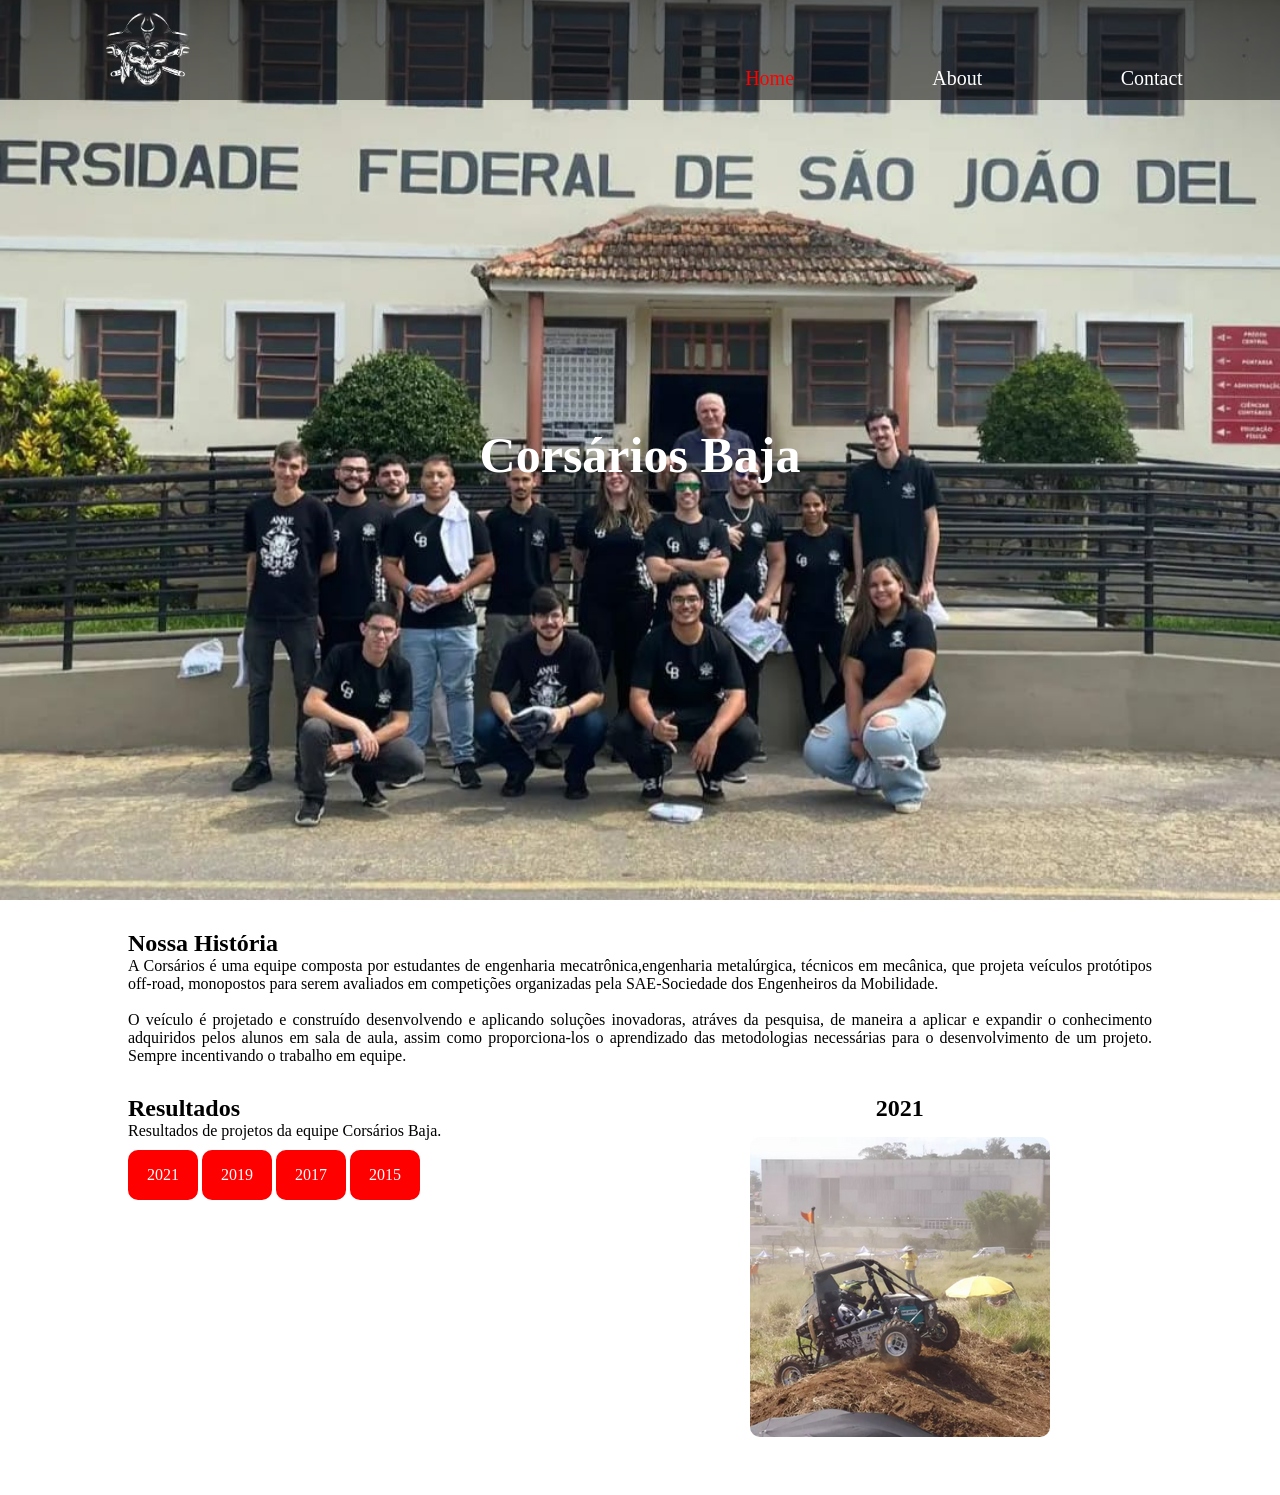
==== index.html @ 543c7200 "on" ====
<!DOCTYPE html>
<html lang="pt-BR">
<head>
    <meta charset="UTF-8">
    <meta name="viewport" content="width=device-width, initial-scale=1.0">
    <title>Corsários Baja</title>
    <link rel="stylesheet" href="css/style.css">
    <script src="js/script.js"></script>
   
</head>
<body>

    <header>
        
        <nav>
            <img src="imagem/WhatsApp_Image_2023-09-03_at_17.22.56__1_-removebg-preview.png" alt="Logo Baja" width="100px" height="80px">
           
            <span>
                <a href="" class="ativo">Home</a>
                <a href="">About</a>
                <a href="">Contact</a>
                
            </span>
        </nav>
        

       
    </header>
    <section id="Home">
        <h1>Corsários Baja</h1>
        
        
    </section>
    <section id="content">
        <div class="conteudo">
            <div class="conteudo-text">
                <h1>Nossa História</h1><br>
                <p>A Corsários é uma equipe composta por estudantes de engenharia mecatrônica,engenharia metalúrgica, técnicos em mecânica, que projeta veículos protótipos off-road, monopostos para serem avaliados em competições organizadas pela SAE-Sociedade dos Engenheiros da Mobilidade.</p>
                <br>
                <p> O veículo é projetado e construído desenvolvendo e aplicando soluções inovadoras, atráves da pesquisa, de maneira a aplicar e expandir o conhecimento adquiridos pelos alunos em sala de aula, assim como proporciona-los o aprendizado das metodologias necessárias para o desenvolvimento de um projeto. Sempre incentivando o trabalho em equipe.</p>
            </div>
           
        </div>
        
    </section>
    <nav id="car">
        <div class="carros">
            <div class="result">
                <h1>Resultados</h1>
                <p>Resultados de projetos da equipe Corsários Baja.</p>
                <button onclick="pcar()" >2021</button>
                <button onclick="scar()" >2019</button>
                <button onclick="tcar()" >2017</button>
                <button onclick="qcar()" >2015</button>
            </div>
            <div class="car-img">
                <h1 id="car-ano">2021</h1>
                <img src="imagem/Anne.png" alt="" id="img">
            </div>
        </div>
    </nav>
    <footer>

    </footer>
    
</body>
</html>
---- css/style.css ----
* {
    padding: 0;
    margin: 0;
    overflow-x: hidden;
    
}
#Home {
    background-image: url("fundo.jpeg");
    background-repeat: no-repeat;
    min-height: 100vh;
    background-size: cover;
    position: relative;
    display: flex;
    justify-content: center;
    align-items: center;
    background-position: center;
    overflow: hidden;
    background-attachment: fixed;
}
#Home h1 {
    color: white;
    position: absolute;
    font-size: 50px;
    z-index: 2;
    margin-top: 10px;
   
}
#Home img {
    position: absolute;
    bottom: 0px;
}
#carro-fundo {
    position: absolute;
    margin-bottom: 0px;
    margin-left: 60px;
    pointer-events: none;
}
@keyframes loadAnimation {
    0%{
        opacity: 0;
        transform: translateY(-100%);
    }
    100%{
        opacity: 1;
        transform: translateY(0%);
    }
}
@keyframes LoadAnimation {
    0%{
        opacity: 0;
        transform: translateX(-100%);
    }
    100%{
        opacity: 1;
        transform: translateX(0%);
    }
}

header nav{
    position: absolute;
    background: rgba(0, 0, 0, 0.5);
    width: 90%;
    display: flex;
    align-items: end;
    justify-content: space-between;
    z-index: 4;
    padding: 10px 100px;
    font-size: 20px;
    animation: loadAnimation 2s;
}
header nav span {
    width: 50%;
    display: flex;
    justify-content: space-around;
}
header nav span a {
    text-decoration: none;
    position: relative;
    color: white;
   
}
header nav span a::before {
    content: "";
    background-color: white;
    width: 0%;
    height: 2.5px;
    display: unset;
    position: absolute;
    border-radius: 20px;
   bottom: 0px;
    transition: 0.6s;
}
header nav span a:hover::before {
    width: 100%;
}
.ativo {
    color: red;
}
.ativo:hover::before {
    background-color: white;
    width: 100%;
}
#Home h1{
    animation: loadAnimation 2s;
}
#content {
    margin: 20px 10% 0 10%;
    font-size: 16px;
    font-family: 'Times New Roman', Times, serif;
    padding-top: 10px;
    display: flex;
    
  
}
#content {
    animation: LoadAnimation 3s;
}
#car{
    animation: LoadAnimation 3s;
    
}

.conteudo {
    display: flex;

}
.conteudo-text {
    text-align: justify;
    width: 100%;
    display: flex;
    flex-wrap: wrap;
   

}

header h1 {
    position: relative;
}
.carros {
    margin: 20px 10% 0 10%;
    font-size: 16px;
    font-family: 'Times New Roman', Times, serif;
    padding-top: 10px;
    display: flex;
    
}
.carros button {
    margin-top: 10px;
    width: 70px;
    height: 50px;
    background: red;
    color: white;
    border: 2px solid red;
    border-radius: 10px;
    font-size: 16px;
    font-family: 'Times New Roman', Times, serif;
   
}
.result {
    width: 50%;
    text-align: justify;
    margin-right: 15px;
}
.car-img {
    width: 50%;
    height: 400px;
    justify-content: center;
    align-items: center;
    text-align: center;

}
.car-img img {
    width: 300px;
    height: 300px;
    border-radius: 10px;
    margin-top: 15px;
}
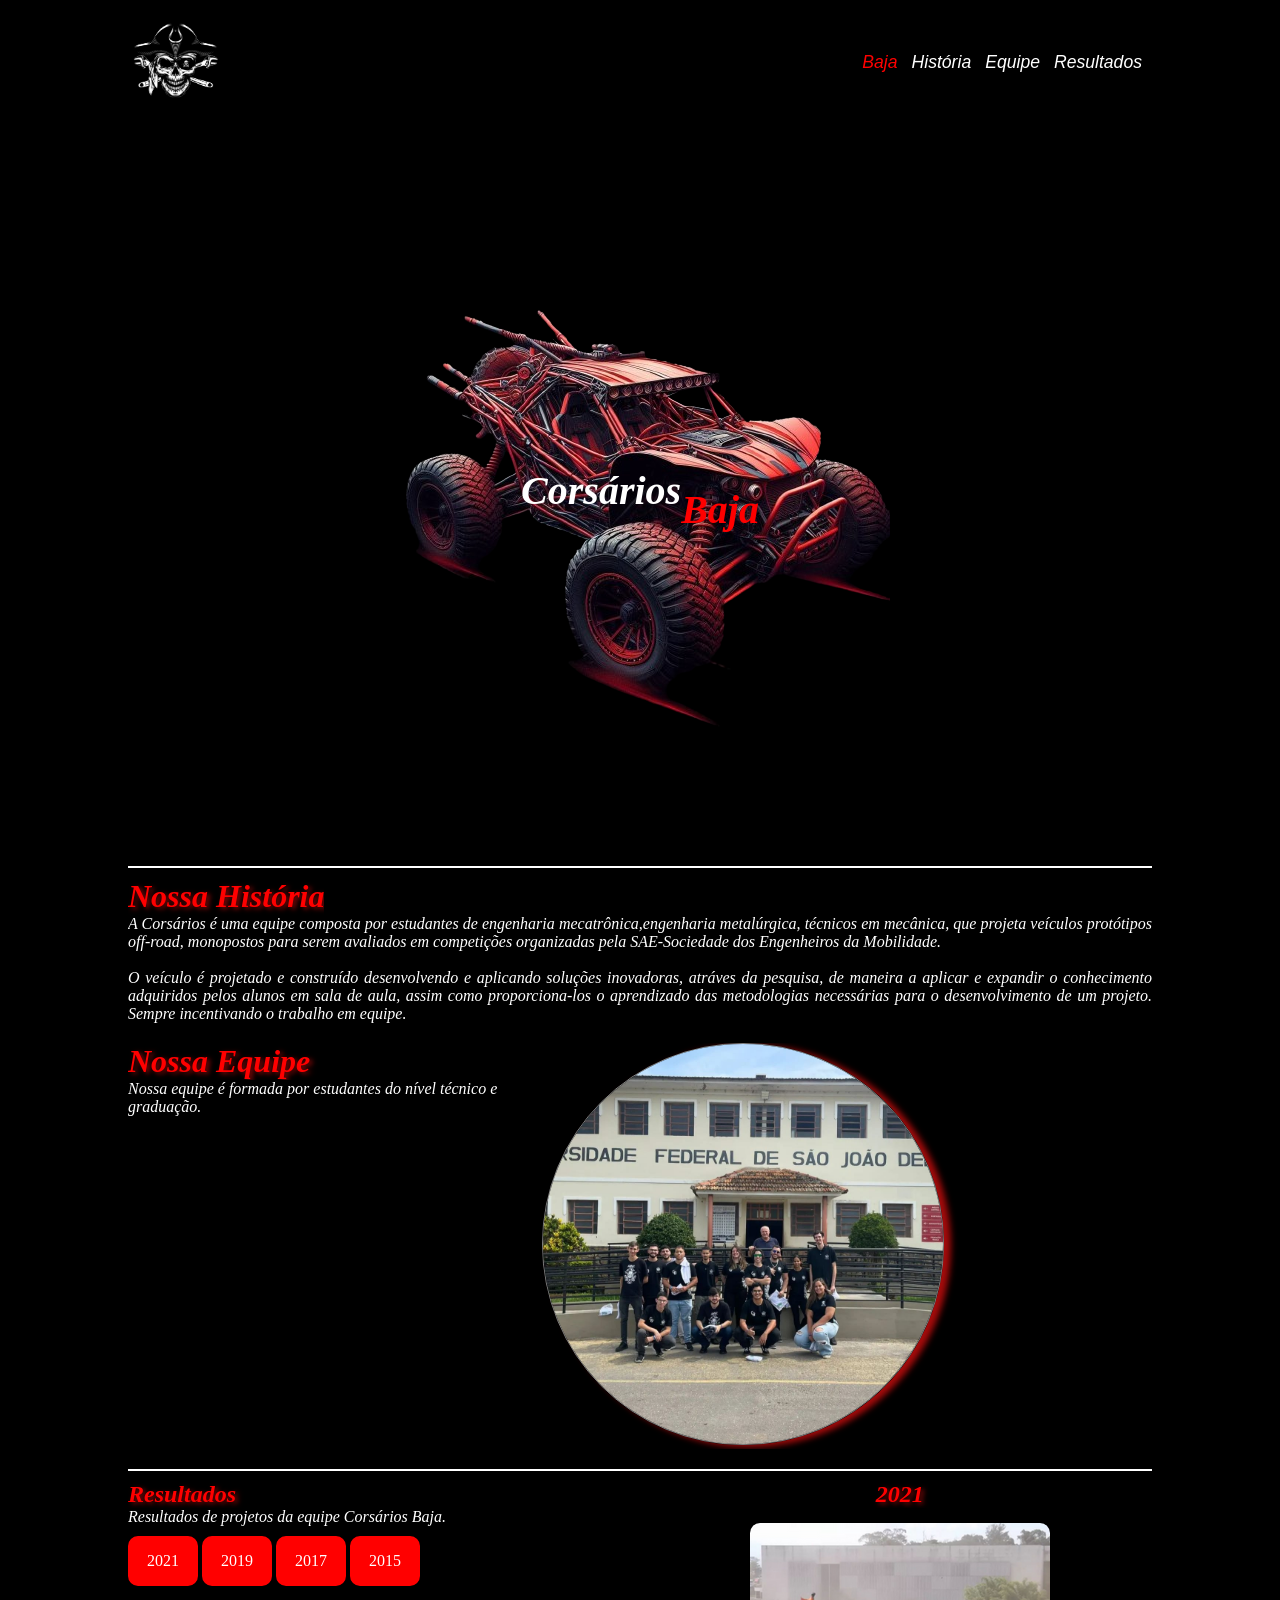
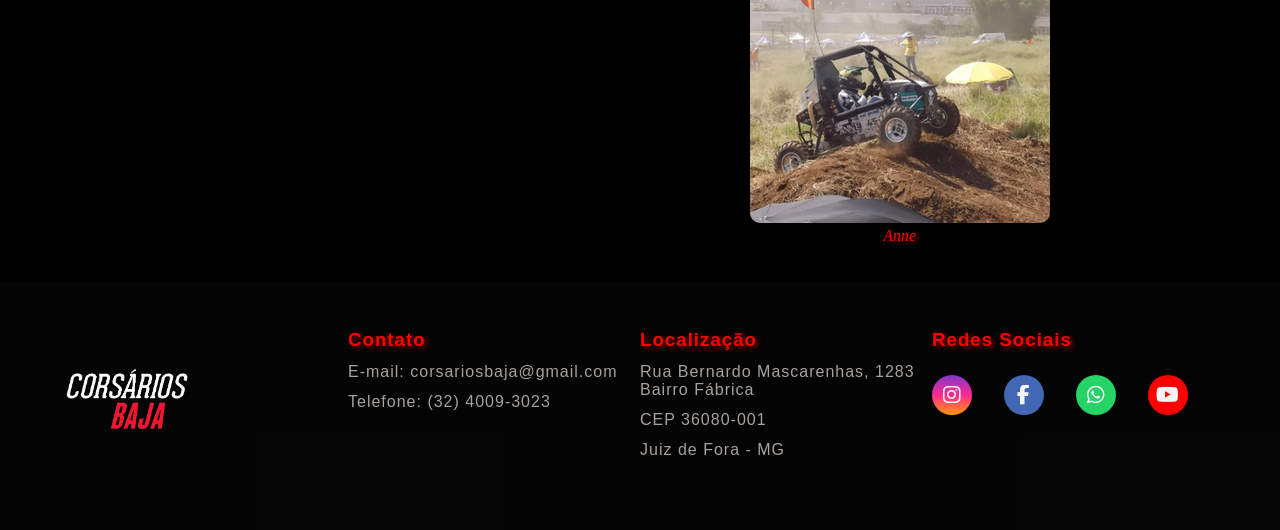
==== commit 70bc2125: "LIGANDOOOO" ====
--- a/index.html
+++ b/index.html
@@ -1,67 +1,155 @@
 <!DOCTYPE html>
 <html lang="pt-BR">
-<head>
-    <meta charset="UTF-8">
-    <meta name="viewport" content="width=device-width, initial-scale=1.0">
-    <title>Corsários Baja</title>
-    <link rel="stylesheet" href="css/style.css">
-    <script src="js/script.js"></script>
-   
-</head>
-<body>
+    <head>
+        <meta charset="UTF-8">
+        <meta name="viewport" content="width=device-width, initial-scale=1.0">
+        <title>Corsários Baja</title>
+        <link rel="stylesheet" href="css/style.css">
+        <script src="js/script.js"></script>
+        <link href='https://unpkg.com/boxicons@2.1.4/css/boxicons.min.css' rel='stylesheet'>
+        <link rel="stylesheet" href="https://cdnjs.cloudflare.com/ajax/libs/font-awesome/6.5.1/css/all.min.css" integrity="sha512-DTOQO9RWCH3ppGqcWaEA1BIZOC6xxalwEsw9c2QQeAIftl+Vegovlnee1c9QX4TctnWMn13TZye+giMm8e2LwA==" crossorigin="anonymous" referrerpolicy="no-referrer" />
 
-    <header>
-        
-        <nav>
-            <img src="imagem/WhatsApp_Image_2023-09-03_at_17.22.56__1_-removebg-preview.png" alt="Logo Baja" width="100px" height="80px">
+    </head>
+    <body>
+
+        <header class="header">
+            
+                <span class="logo">
+                    <img src="imagem/WhatsApp_Image_2023-09-03_at_17.22.56__1_-removebg-preview.png" alt="Logo Baja" width="100px" height="80px"></img>
+                </span>
+                
+               <input type="checkbox" name="check" id="check">
+               <label for="check" class="icons">
+                <i class='bx bx-menu' id="menu-icon" onclick="Click()"></i>
+                <i class='bx bx-x' id="close-icon" onclick="Click1()" ></i>
+               </label>
+                <nav class="navbar">
+                    <a href class="ativo">Baja</a>
+                    <a href>História</a>
+                    <a href>Equipe</a>
+                    <a href="">Resultados</a>
+
+                </nav>
+    
+
+        </header>
+        <nav class="navbar-1">
+            <a href class="ativo">Baja</a>
+                    <a href>História</a>
+                    <a href>Equipe</a>
+                    <a href="">Resultados</a>
+        </nav>
+        <nav id="Home">
+            <h1>Corsários</h1>
+            <h2><br>Baja</h2>
+            <img id="carro-fundo"
+                src="css/WhatsApp_Image_2023-12-17_at_19.58.15-removebg-preview.png"
+                alt>
+        </nav>
+        <div class="content">
+            <div class="conteudo-text">
+                <h1>Nossa História</h1>
+                <p>A Corsários é uma equipe composta por estudantes de
+                    engenharia mecatrônica,engenharia metalúrgica, técnicos em
+                    mecânica, que projeta veículos protótipos off-road,
+                    monopostos para serem avaliados em competições organizadas
+                    pela SAE-Sociedade dos Engenheiros da Mobilidade.</p>
+                <br>
+                <p> O veículo é projetado e construído desenvolvendo e aplicando
+                    soluções inovadoras, atráves da pesquisa, de maneira a
+                    aplicar e expandir o conhecimento adquiridos pelos alunos em
+                    sala de aula, assim como proporciona-los o aprendizado das
+                    metodologias necessárias para o desenvolvimento de um
+                    projeto. Sempre incentivando o trabalho em equipe.</p>
+            </div>
+            <div class="conteudo-text2">
+                <div class="item">
+                    <h1>Nossa Equipe</h1>
+                    <p>Nossa equipe é formada por estudantes do nível técnico e
+                        graduação.</p><br>
+                </div>
+                <div class="item-1">
+                    <img src="css/fundo.jpeg" alt="Imagem equipe" width="400px" height="400px">
+                </div>
+                
+            </div>
+        </div>
+
+        <nav id="car">
+            <div class="carros">
+                <div class="result">
+                    <h1>Resultados</h1>
+                    <p>Resultados de projetos da equipe Corsários Baja.</p>
+                    <button onclick="pcar()">2021</button>
+                    <button onclick="scar()">2019</button>
+                    <button onclick="tcar()">2017</button>
+                    <button onclick="qcar()">2015</button>
+                </div>
+                <div class="car-img">
+                    <h1 id="car-ano">2021</h1>
+                    <img src="imagem/Anne.png" alt id="img">
+                    <figcaption id="name-car">Anne</figcaption>
+                </div>
+            </div>
+        </nav>
+        <footer>
            
-            <span>
-                <a href="" class="ativo">Home</a>
-                <a href="">About</a>
-                <a href="">Contact</a>
+        <div id="footer_content">
+            <div id="footer_contacts">
+                <img src="imagem/WhatsApp_Image_2023-12-17_at_19.56.06-removebg-preview.png" alt="" width="150px">
                 
-            </span>
-        </nav>
-        
+            
+                
+            </div>
+            <ul class="footer-list">
+                <li>
+                    <h3>Contato</h3>
+                </li>
+                <li>
+                    <p class="footer-link">E-mail: corsariosbaja@gmail.com</p>
+                </li>
+                <li>
+                    <p class="footer-link">Telefone: (32) 4009-3023</p>
+                </li>
+            </ul>
+            <ul class="footer-list">
+                <li>
+                    <h3>Localização</h3>
+                </li>
+               
+                <li>
+                    <p class="footer-link">Rua Bernardo Mascarenhas, 1283 Bairro Fábrica</p>
+                </li>
+                <li>
+                    <p class="footer-link">CEP 36080-001</p>
+                </li>
+                <li>
+                    <p class="footer-link">Juiz de Fora - MG</p>
+                </li>
+            </ul>
+            <div id="footer_contacts">
+                <h3>Redes Sociais</h3>
+            
+                <div id="footer_social_media">
+                <a href="https://www.instagram.com/corsariosbaja/" target="_blank" class="footer-link" id="instagram">
+                    <i class="fa-brands fa-instagram"></i>
+                </a>
 
-       
-    </header>
-    <section id="Home">
-        <h1>Corsários Baja</h1>
-        
-        
-    </section>
-    <section id="content">
-        <div class="conteudo">
-            <div class="conteudo-text">
-                <h1>Nossa História</h1><br>
-                <p>A Corsários é uma equipe composta por estudantes de engenharia mecatrônica,engenharia metalúrgica, técnicos em mecânica, que projeta veículos protótipos off-road, monopostos para serem avaliados em competições organizadas pela SAE-Sociedade dos Engenheiros da Mobilidade.</p>
-                <br>
-                <p> O veículo é projetado e construído desenvolvendo e aplicando soluções inovadoras, atráves da pesquisa, de maneira a aplicar e expandir o conhecimento adquiridos pelos alunos em sala de aula, assim como proporciona-los o aprendizado das metodologias necessárias para o desenvolvimento de um projeto. Sempre incentivando o trabalho em equipe.</p>
-            </div>
-           
+                <a href="" class="footer-link" id="facebook">
+                    <i class="fa-brands fa-facebook-f"></i>
+                </a>
+
+                <a href="" class="footer-link" id="whatsapp">
+                    <i class="fa-brands fa-whatsapp"></i>
+                </a>
+                <a href="https://www.youtube.com/@corsariosbaja744" target="_blank" class="footer-link" id="youtube">
+                    <i class="fa-brands fa-youtube"></i>
+                </a>
+                </div>
+            
         </div>
         
-    </section>
-    <nav id="car">
-        <div class="carros">
-            <div class="result">
-                <h1>Resultados</h1>
-                <p>Resultados de projetos da equipe Corsários Baja.</p>
-                <button onclick="pcar()" >2021</button>
-                <button onclick="scar()" >2019</button>
-                <button onclick="tcar()" >2017</button>
-                <button onclick="qcar()" >2015</button>
-            </div>
-            <div class="car-img">
-                <h1 id="car-ano">2021</h1>
-                <img src="imagem/Anne.png" alt="" id="img">
-            </div>
-        </div>
-    </nav>
-    <footer>
-
-    </footer>
-    
-</body>
+      
+        </footer>
+    </body>
 </html>
--- a/css/style.css
+++ b/css/style.css
@@ -1,177 +1,526 @@
-* {
-    padding: 0;
-    margin: 0;
-    overflow-x: hidden;
+*,
+body {
+  padding: 0;
+  margin: 0;
+  overflow-x: hidden;
+}
+body {
+  background-color: black;
+  color: white;
+}
+:root {
+  --color-neutral-0: #0e0c0c;
+  --color-neutral-10: #171717;
+  --color-neutral-30: #a8a29e;
+  --color-neutral-40: #f5f5f5;
+}
+@import url('https://fonts.googleapis.com/css2?family=Inter:wght@100;200;300;400;500;600&display=swap');
+@font-face {
+  font-family: "G";
+  src: url(fonte/GearedSlab.ttf) format("truetype");
+  
+  font-family: "F";
+  src: url(fonte/francisco-bold.otf) format("opentype");
+
+  font-family: "Popins";
+  src: url(fonte/Poppins-BlackItalic.ttf);
+}
+
+#Home {
+  background-color: rgb(0, 0, 0);
+
+  background-repeat: no-repeat;
+  min-height: 80vh;
+  background-size: cover;
+  position: relative;
+  display: flex;
+  justify-content: center;
+  align-items: center;
+  background-position: center;
+  overflow: hidden;
+  background-attachment: fixed;
+}
+#Home h1 {
+  color: white;
+
+  font-size: 2.5rem;
+  z-index: 2;
+  margin-top: 10px;
+
+  font-style: italic;
+}
+#Home h2 {
+  font-size: 2.5rem;
+  font-family: "G";
+  z-index: 2;
+  font-style: italic;
+  color: red;
+}
+
+#Home #carro-fundo {
+  position: absolute;
+  margin-bottom: 0px;
+  margin-left: 60px;
+  pointer-events: none;
+}
+@keyframes loadAnimation {
+  0% {
+    opacity: 0;
+    transform: translateY(-100%);
+  }
+  100% {
+    opacity: 1;
+    transform: translateY(0%);
+  }
+}
+@keyframes LoadAnimation {
+  0% {
+    opacity: 0;
+    transform: translateX(-100%);
+  }
+  100% {
+    opacity: 1;
+    transform: translateX(0%);
+  }
+}
+
+.header {
+  animation: loadAnimation 2s;
+  top: 0;
+  left: 0;
+  width: 100%;
+  padding: 1.3rem 10%;
+  display: flex;
+  flex-wrap: wrap;
+  align-items: center;
+  z-index: 100;
+  
+}
+
+.logo{
+  width: 50%;
+}
+
+.navbar{
+  width: 30%;
+  text-align: end;
+  
+}
+.navbar a{
+  font-size: 1.1rem;
+  color: white;
+  text-decoration: none;
+  font-weight: 500;
+  margin-right: 10px;
+  position: relative;
+  font-family: 'Inter', sans-serif;
+  font-style: italic;
+ 
+}
+.navbar a::after {
+  content: " ";
+  width: 0%;
+  height: 2px;
+  background-color: white;
+  position: absolute;
+  bottom: 0;
+  left: 0;
+  transition: 0.5s ease-in-out;
+
+}
+.navbar .ativo::after {
+  background-color: red;
+}
+.navbar a:hover::after{
+  width: 100%;
+  
+}
+.navbar .ativo, .navbar-1 .ativo {
+  color: red;
+
+}
+
+.navbar-1{
+  margin: 0 10% 0 10%;
+  display: flex;
+  flex-direction: column;
+  justify-content: center;
+  align-items: center;
+  text-align: center;
+  display: none;
+  background-color: rgba(26, 24, 24, 0.178);
+  animation: loadAnimation 2s;
+  
+}
+.navbar-1 a {
+  color: white;
+  text-decoration: none;
+  font-family: 'Inter', sans-serif;
+  font-style: italic;
+  font-size: 1.15rem;
+ 
+}
+.icons {
+  font-size: 2.8rem;
+  position: absolute;
+  display: flex;
+  justify-content: flex-end;
+  align-items: flex-end;
+  text-align: end;
+  cursor: pointer;
+  display: none;
+  right: 5%;
+  
+}
+#check{
+  display: none;
+}
+
+
+
+#Home h1 {
+  animation: loadAnimation 2s;
+}
+#Home h2 {
+  animation: loadAnimation 2s;
+}
+.content {
+  margin: 20px 10% 0 10%;
+
+  padding-top: 10px;
+  display: flex;
+  flex-wrap: wrap;
+  border-top: 2px solid white;
+}
+
+.content {
+  animation: LoadAnimation 3s;
+}
+#car {
+  animation: LoadAnimation 3s;
+}
+
+.conteudo-text {
+  text-align: justify;
+  width: 100%;
+  display: flex;
+  flex-wrap: wrap;
+}
+.conteudo-text h1,
+.conteudo-text2 h1,
+#car h1, figcaption, .rodape h4 {
+  color: red;
+  font-family: "G";
+  font-style: italic;
+  text-shadow: 3px 2px 5px rgba(220, 15, 15, 0.6);
+}
+.conteudo-text,
+.conteudo-text2,
+#car {
+  font-family: "G";
+  font-style: italic;
+  text-align: justify;
+}
+.item-1 {
+  width: 50%;
+}
+
+.conteudo-text2 {
+  
+  display: flex;
+  flex-wrap: wrap;
+  margin-top: 20px;
+ 
+}
+.item {
+  width: 45%;
+  justify-content: start;
+  align-items: start;
+  text-align: start;
+}
+.item-1 {
+  width: 55%;
+  height: auto;
+  justify-content: flex-end;
+  align-items: center;
+  text-align: center;
+
+}
+
+.item-1 img {
+  border-radius: 50%;
+  height: 400px;
+  width: 400px;
+  box-shadow: 7px 2px 2px 0px rgba(220, 15, 15, 0.75);
+  -webkit-box-shadow: 7px 2px 6px 0px rgba(220, 15, 15, 0.75);
+  -moz-box-shadow: 7px 2px 6px 0px rgba(220, 15, 15, 0.75);
+  border: 1px solid rgba(255, 255, 255, 0.5);
+}
+
+
+header h1 {
+  position: relative;
+}
+.carros {
+  margin: 20px 10% 0 10%;
+  font-size: 1rem;
+  font-family: "Times New Roman", Times, serif;
+  padding-top: 10px;
+  display: flex;
+  border-top: 2px solid white;
+}
+.carros button {
+  margin-top: 10px;
+  width: 70px;
+  height: 50px;
+  background: red;
+  color: white;
+  border: 2px solid red;
+  border-radius: 10px;
+  font-size: 1rem;
+  font-family: "Times New Roman", Times, serif;
+}
+.result {
+  width: 50%;
+  text-align: justify;
+  margin-right: 15px;
+}
+.result button:hover {
+  background-color: rgb(2, 2, 2);
+  color: red;
+  transition: 0.8s;
+  
+}
+.car-img {
+  width: 50%;
+  height: 400px;
+  justify-content: center;
+  align-items: center;
+  text-align: center;
+}
+
+.car-img img {
+  width: 300px;
+  height: 300px;
+  border-radius: 10px;
+  margin-top: 15px;
+}
+/*rodape*/
+footer {
+  font-family: 'Inter', sans-serif;
+  margin: 0;
+  padding: 0;
+  box-sizing: border-box;
+  letter-spacing: 1px;
+  width: 100%;
+  color: var( --color-neutral-40);
+  animation: LoadAnimation 2s;
+}
+footer h3 {
+  color: red;
+  text-shadow: 3px 2px 5px rgba(220, 15, 15, 0.6);
+}
+.footer-link {
+  text-decoration: none;
+}
+#footer_content {
+  background-color: rgba(15, 15, 15, 0.3);
+  display: grid;
+  grid-template-columns: repeat(4, 1fr);
+  padding: 3rem 3.5rem;
+  
+
+}
+
+
+#footer_social_media {
+  display: flex;
+  gap: 2rem;
+  margin-top: 1.5rem;
+}
+#footer_social_media .footer-link {
+  height: 2.5rem;
+  width: 2.5rem;
+  color: var(--color-neutral-40);
+  border-radius: 50%;
+  display: flex;
+  align-items: center;
+  justify-content: center;
+  transition: all 0.4s;
+}
+#footer_social_media .footer-link i {
+  font-size: 1.25rem;
+}
+#footer_social_media .footer-link:hover{
+  opacity: 0.8;
+}
+#instagram {
+  background: linear-gradient(#7f37c9, #ff2992, #ff9807);
+}
+#facebook{
+  background-color: #4267b3;
+}
+#whatsapp {
+  background-color: #25d366;
+}
+#youtube{
+  background-color: red;
+}
+.footer-list {
+  display: flex;
+  flex-direction: column;
+  gap: 0.75rem;
+  list-style: none;
+  
+}
+.footer-list .footer-link{
+  color: var(--color-neutral-30);
+  transition: all 0.4s;
+}
+.footer-list .footer-link:hover{
+  color:red;
+}
+
+/*Responsividade*/
+@media screen and (max-width: 1100px) {
+  #footer_content {
+    grid-template-columns: repeat(2, 1fr);
+    gap: 2rem;
+  }
+  
+}
+@media screen and (max-width: 700px) {
+  #footer_content {
+    grid-template-columns: repeat(1, 1fr);
+   oadding: 3rem 2rem;
+  }
+  
+}
+@media (max-width: 1000px) {
+  .header {
+    animation: LoadAnimation 2s;
+  }
+  .header input {
+    animation: loadAnimation 2s;
+  }
+  .icons {
+    display: block;
+    font-size: 2.8rem;
     
-}
-#Home {
-    background-image: url("fundo.jpeg");
-    background-repeat: no-repeat;
-    min-height: 100vh;
-    background-size: cover;
-    position: relative;
-    display: flex;
+  }
+  #check:checked~.icons #menu-icon {
+    display: none;
+  }
+  .icons #close-icon {
+    display: none;
+  }
+  #check:checked~.icons #close-icon {
+    display: block;
+  }
+  .navbar{
+    display: none;
+  }
+  .navbar-1{
+    
+    border: 2px solid red;
+  }
+  .navbar-1 a {
+    font-family: 'Poppins', sans-serif;
+    font-size: 1.15rem ;
+  }
+
+
+}
+@media (max-width: 1050px) {
+  .conteudo-text2{
+    margin-top: 20px;
+  }
+  .item{
+    width: 40%;
+  }
+  .item-1 {
+    width: 60%;
     justify-content: center;
     align-items: center;
-    background-position: center;
-    overflow: hidden;
-    background-attachment: fixed;
-}
-#Home h1 {
-    color: white;
-    position: absolute;
-    font-size: 50px;
-    z-index: 2;
-    margin-top: 10px;
+  }
+  .item-1 img {
+    border-radius: 50%;
+    height: 350px;
+    width: 350px;
+    box-shadow: 7px 2px 2px 0px rgba(220, 15, 15, 0.75);
+    -webkit-box-shadow: 7px 2px 6px 0px rgba(220, 15, 15, 0.75);
+    -moz-box-shadow: 7px 2px 6px 0px rgba(220, 15, 15, 0.75);
+    border: 1px solid rgba(255, 255, 255, 0.5);
+  }
+
+}
+@media (max-width: 800px) {
+  .item-1 img {
+    border-radius: 50%;
+    height: 250px;
+    width: 250px;
+    box-shadow: 7px 2px 2px 0px rgba(220, 15, 15, 0.75);
+    -webkit-box-shadow: 7px 2px 6px 0px rgba(220, 15, 15, 0.75);
+    -moz-box-shadow: 7px 2px 6px 0px rgba(220, 15, 15, 0.75);
+    border: 1px solid rgba(255, 255, 255, 0.5);
+  }
+  .car-img  {
+    width: 60%;
+  }
+  .car-img img {
+  width: 250px;
+  height: 250px;
+  }
+  .result{
+    width: 40%;
    
-}
-#Home img {
-    position: absolute;
-    bottom: 0px;
-}
-#carro-fundo {
-    position: absolute;
-    margin-bottom: 0px;
-    margin-left: 60px;
-    pointer-events: none;
-}
-@keyframes loadAnimation {
-    0%{
-        opacity: 0;
-        transform: translateY(-100%);
-    }
-    100%{
-        opacity: 1;
-        transform: translateY(0%);
-    }
-}
-@keyframes LoadAnimation {
-    0%{
-        opacity: 0;
-        transform: translateX(-100%);
-    }
-    100%{
-        opacity: 1;
-        transform: translateX(0%);
-    }
-}
-
-header nav{
-    position: absolute;
-    background: rgba(0, 0, 0, 0.5);
-    width: 90%;
-    display: flex;
-    align-items: end;
-    justify-content: space-between;
-    z-index: 4;
-    padding: 10px 100px;
-    font-size: 20px;
-    animation: loadAnimation 2s;
-}
-header nav span {
-    width: 50%;
-    display: flex;
-    justify-content: space-around;
-}
-header nav span a {
-    text-decoration: none;
-    position: relative;
-    color: white;
-   
-}
-header nav span a::before {
-    content: "";
-    background-color: white;
-    width: 0%;
-    height: 2.5px;
-    display: unset;
-    position: absolute;
-    border-radius: 20px;
-   bottom: 0px;
-    transition: 0.6s;
-}
-header nav span a:hover::before {
+  }
+}
+@media (max-width: 710px){
+  .car-img  {
     width: 100%;
-}
-.ativo {
-    color: red;
-}
-.ativo:hover::before {
-    background-color: white;
+  }
+  .result{
     width: 100%;
-}
-#Home h1{
-    animation: loadAnimation 2s;
-}
-#content {
-    margin: 20px 10% 0 10%;
-    font-size: 16px;
-    font-family: 'Times New Roman', Times, serif;
-    padding-top: 10px;
-    display: flex;
-    
-  
-}
-#content {
-    animation: LoadAnimation 3s;
-}
-#car{
-    animation: LoadAnimation 3s;
-    
-}
-
-.conteudo {
-    display: flex;
-
-}
-.conteudo-text {
-    text-align: justify;
+  }
+}
+@media (max-width: 580px) {
+  .item-1 img {
+    border-radius: 50%;
+    height: 150px;
+    width: 150px;
+    box-shadow: 7px 2px 2px 0px rgba(220, 15, 15, 0.75);
+    -webkit-box-shadow: 7px 2px 6px 0px rgba(220, 15, 15, 0.75);
+    -moz-box-shadow: 7px 2px 6px 0px rgba(220, 15, 15, 0.75);
+    border: 1px solid rgba(255, 255, 255, 0.5);
+  }
+
+}
+@media (max-width: 460px) {
+  .conteudo-text2 {
+    flex-direction: column;
+  }
+  .item {
     width: 100%;
-    display: flex;
-    flex-wrap: wrap;
-   
-
-}
-
-header h1 {
-    position: relative;
-}
-.carros {
-    margin: 20px 10% 0 10%;
-    font-size: 16px;
-    font-family: 'Times New Roman', Times, serif;
-    padding-top: 10px;
-    display: flex;
-    
-}
-.carros button {
-    margin-top: 10px;
-    width: 70px;
-    height: 50px;
-    background: red;
-    color: white;
-    border: 2px solid red;
-    border-radius: 10px;
-    font-size: 16px;
-    font-family: 'Times New Roman', Times, serif;
-   
-}
-.result {
-    width: 50%;
-    text-align: justify;
-    margin-right: 15px;
-}
-.car-img {
-    width: 50%;
-    height: 400px;
+  }
+  .item-1 {
+    width: 100%;
+  }
+  .carros {
+    flex-direction: column;
+  }
+  .result{
+    width: 100%;
+  }
+  .car-img {
     justify-content: center;
+    width: 100%;
     align-items: center;
     text-align: center;
-
-}
-.car-img img {
-    width: 300px;
-    height: 300px;
-    border-radius: 10px;
-    margin-top: 15px;
+    
+  }
+  .car-img img {
+    width: 250px;
+    height: 250px;
+  }
 }
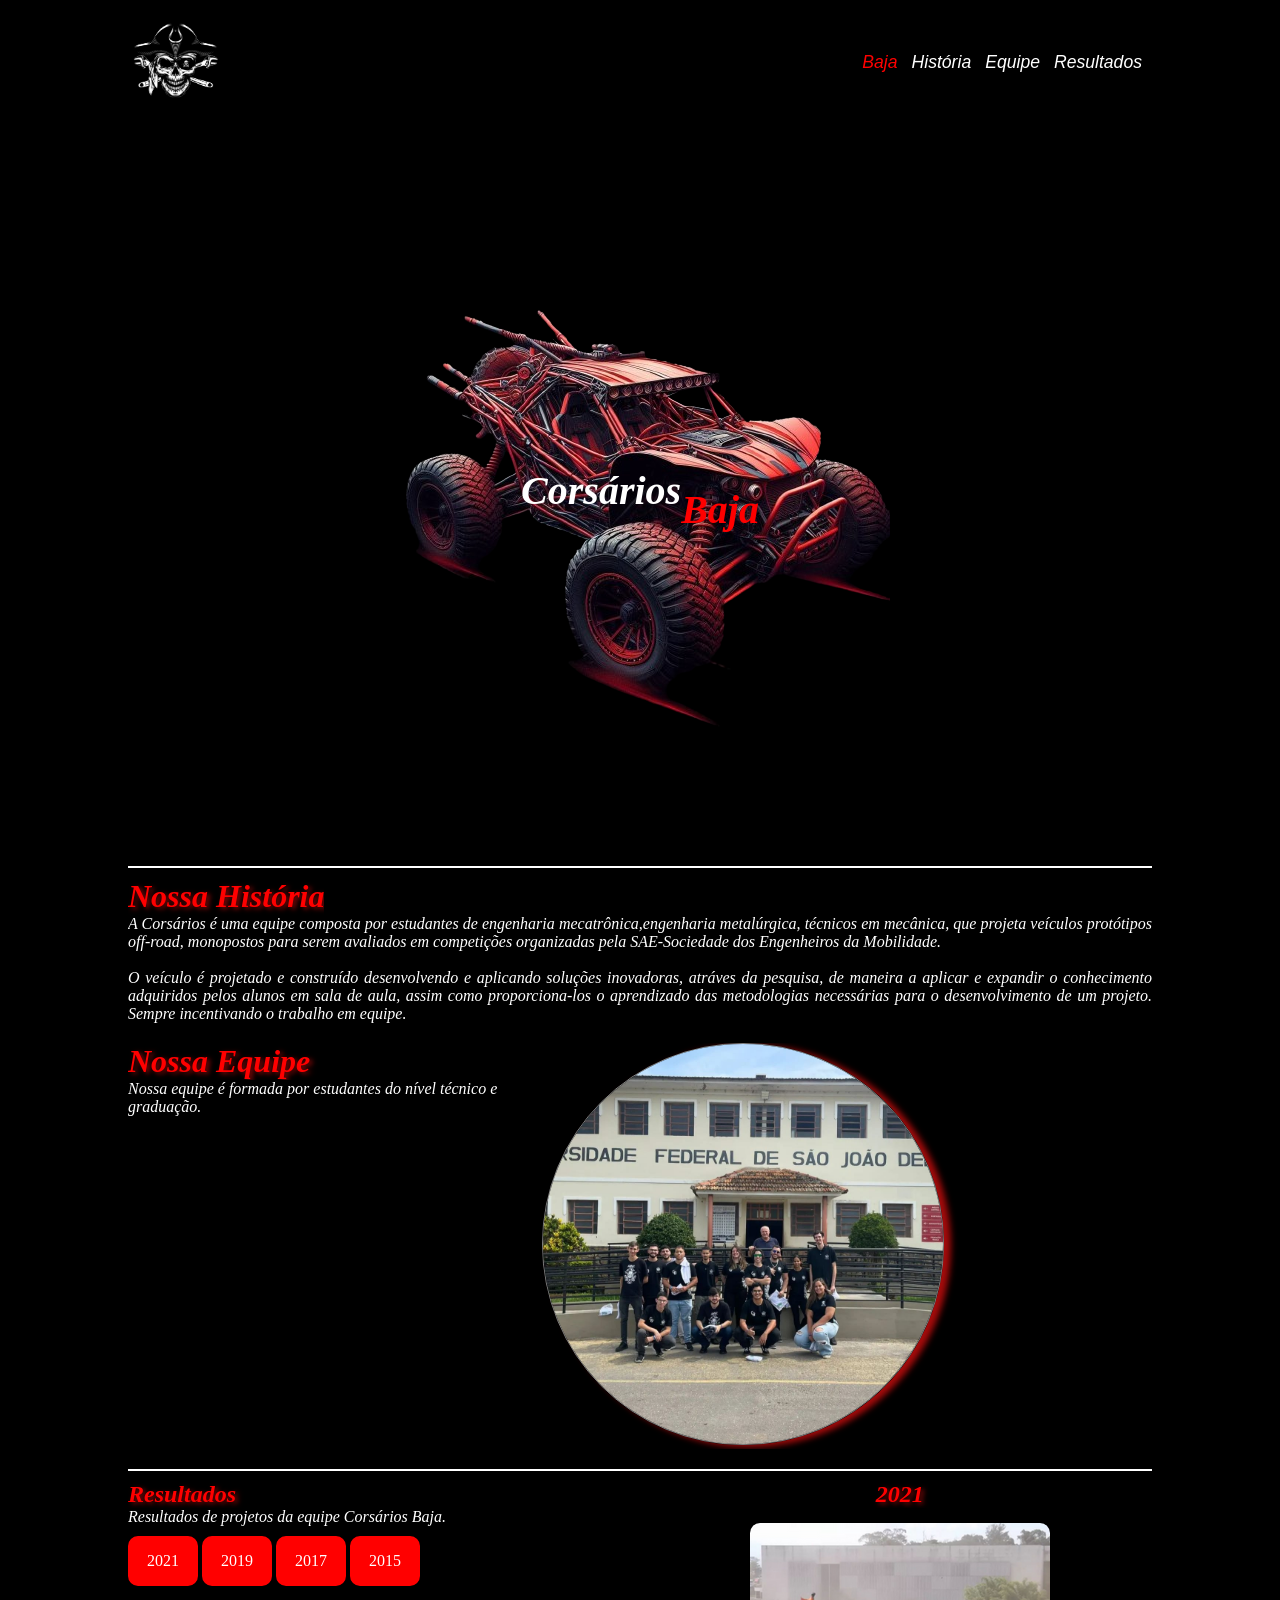
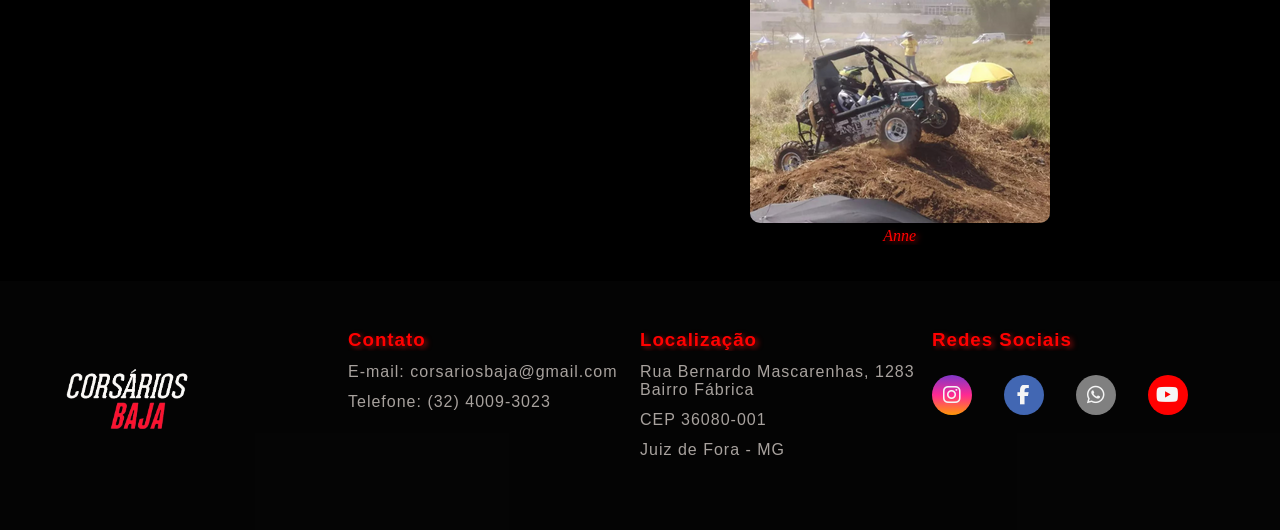
==== commit 415b3fbe: "LIGANDOOO" ====
--- a/index.html
+++ b/index.html
@@ -6,100 +6,106 @@
         <title>Corsários Baja</title>
         <link rel="stylesheet" href="css/style.css">
         <script src="js/script.js"></script>
-        <link href='https://unpkg.com/boxicons@2.1.4/css/boxicons.min.css' rel='stylesheet'>
-        <link rel="stylesheet" href="https://cdnjs.cloudflare.com/ajax/libs/font-awesome/6.5.1/css/all.min.css" integrity="sha512-DTOQO9RWCH3ppGqcWaEA1BIZOC6xxalwEsw9c2QQeAIftl+Vegovlnee1c9QX4TctnWMn13TZye+giMm8e2LwA==" crossorigin="anonymous" referrerpolicy="no-referrer" />
+        <link href='https://unpkg.com/boxicons@2.1.4/css/boxicons.min.css'
+            rel='stylesheet'>
+        <link rel="stylesheet"
+            href="https://cdnjs.cloudflare.com/ajax/libs/font-awesome/6.5.1/css/all.min.css"
+            integrity="sha512-DTOQO9RWCH3ppGqcWaEA1BIZOC6xxalwEsw9c2QQeAIftl+Vegovlnee1c9QX4TctnWMn13TZye+giMm8e2LwA=="
+            crossorigin="anonymous" referrerpolicy="no-referrer" />
 
     </head>
     <body>
 
         <header class="header">
-            
-                <span class="logo">
-                    <img src="imagem/WhatsApp_Image_2023-09-03_at_17.22.56__1_-removebg-preview.png" alt="Logo Baja" width="100px" height="80px"></img>
-                </span>
-                
-               <input type="checkbox" name="check" id="check">
-               <label for="check" class="icons">
-                <i class='bx bx-menu' id="menu-icon" onclick="Click()"></i>
-                <i class='bx bx-x' id="close-icon" onclick="Click1()" ></i>
-               </label>
-                <nav class="navbar">
-                    <a href class="ativo">Baja</a>
-                    <a href>História</a>
-                    <a href>Equipe</a>
-                    <a href="">Resultados</a>
 
-                </nav>
-    
+            <span class="logo">
+                <img
+                    src="imagem/WhatsApp_Image_2023-09-03_at_17.22.56__1_-removebg-preview.png"
+                    alt="Logo Baja" width="100px" height="80px"></img>
+        </span>
 
-        </header>
-        <nav class="navbar-1">
+        <input type="checkbox" name="check" id="check">
+        <label for="check" class="icons">
+            <i class='bx bx-menu' id="menu-icon" onclick="Click()"></i>
+            <i class='bx bx-x' id="close-icon" onclick="Click1()"></i>
+        </label>
+        <nav class="navbar">
             <a href class="ativo">Baja</a>
-                    <a href>História</a>
-                    <a href>Equipe</a>
-                    <a href="">Resultados</a>
+            <a href>História</a>
+            <a href>Equipe</a>
+            <a href>Resultados</a>
+
         </nav>
-        <nav id="Home">
-            <h1>Corsários</h1>
-            <h2><br>Baja</h2>
-            <img id="carro-fundo"
-                src="css/WhatsApp_Image_2023-12-17_at_19.58.15-removebg-preview.png"
-                alt>
-        </nav>
-        <div class="content">
-            <div class="conteudo-text">
-                <h1>Nossa História</h1>
-                <p>A Corsários é uma equipe composta por estudantes de
-                    engenharia mecatrônica,engenharia metalúrgica, técnicos em
-                    mecânica, que projeta veículos protótipos off-road,
-                    monopostos para serem avaliados em competições organizadas
-                    pela SAE-Sociedade dos Engenheiros da Mobilidade.</p>
-                <br>
-                <p> O veículo é projetado e construído desenvolvendo e aplicando
-                    soluções inovadoras, atráves da pesquisa, de maneira a
-                    aplicar e expandir o conhecimento adquiridos pelos alunos em
-                    sala de aula, assim como proporciona-los o aprendizado das
-                    metodologias necessárias para o desenvolvimento de um
-                    projeto. Sempre incentivando o trabalho em equipe.</p>
+
+    </header>
+    <nav class="navbar-1">
+        <a href class="ativo">Baja</a>
+        <a href>História</a>
+        <a href>Equipe</a>
+        <a href>Resultados</a>
+    </nav>
+    <nav id="Home">
+        <h1>Corsários</h1>
+        <h2><br>Baja</h2>
+        <img id="carro-fundo"
+            src="css/WhatsApp_Image_2023-12-17_at_19.58.15-removebg-preview.png"
+            alt>
+    </nav>
+    <div class="content">
+        <div class="conteudo-text">
+            <h1>Nossa História</h1>
+            <p>A Corsários é uma equipe composta por estudantes de
+                engenharia mecatrônica,engenharia metalúrgica, técnicos em
+                mecânica, que projeta veículos protótipos off-road,
+                monopostos para serem avaliados em competições organizadas
+                pela SAE-Sociedade dos Engenheiros da Mobilidade.</p>
+            <br>
+            <p> O veículo é projetado e construído desenvolvendo e aplicando
+                soluções inovadoras, atráves da pesquisa, de maneira a
+                aplicar e expandir o conhecimento adquiridos pelos alunos em
+                sala de aula, assim como proporciona-los o aprendizado das
+                metodologias necessárias para o desenvolvimento de um
+                projeto. Sempre incentivando o trabalho em equipe.</p>
+        </div>
+        <div class="conteudo-text2">
+            <div class="item">
+                <h1>Nossa Equipe</h1>
+                <p>Nossa equipe é formada por estudantes do nível técnico e
+                    graduação.</p><br>
             </div>
-            <div class="conteudo-text2">
-                <div class="item">
-                    <h1>Nossa Equipe</h1>
-                    <p>Nossa equipe é formada por estudantes do nível técnico e
-                        graduação.</p><br>
-                </div>
-                <div class="item-1">
-                    <img src="css/fundo.jpeg" alt="Imagem equipe" width="400px" height="400px">
-                </div>
-                
+            <div class="item-1">
+                <img src="css/fundo.jpeg" alt="Imagem equipe" width="400px"
+                    height="400px">
+            </div>
+
+        </div>
+    </div>
+
+    <nav id="car">
+        <div class="carros">
+            <div class="result">
+                <h1>Resultados</h1>
+                <p>Resultados de projetos da equipe Corsários Baja.</p>
+                <button onclick="pcar()">2021</button>
+                <button onclick="scar()">2019</button>
+                <button onclick="tcar()">2017</button>
+                <button onclick="qcar()">2015</button>
+            </div>
+            <div class="car-img">
+                <h1 id="car-ano">2021</h1>
+                <img src="imagem/Anne.png" alt id="img">
+                <figcaption id="name-car">Anne</figcaption>
             </div>
         </div>
+    </nav>
+    <footer>
 
-        <nav id="car">
-            <div class="carros">
-                <div class="result">
-                    <h1>Resultados</h1>
-                    <p>Resultados de projetos da equipe Corsários Baja.</p>
-                    <button onclick="pcar()">2021</button>
-                    <button onclick="scar()">2019</button>
-                    <button onclick="tcar()">2017</button>
-                    <button onclick="qcar()">2015</button>
-                </div>
-                <div class="car-img">
-                    <h1 id="car-ano">2021</h1>
-                    <img src="imagem/Anne.png" alt id="img">
-                    <figcaption id="name-car">Anne</figcaption>
-                </div>
-            </div>
-        </nav>
-        <footer>
-           
         <div id="footer_content">
             <div id="footer_contacts">
-                <img src="imagem/WhatsApp_Image_2023-12-17_at_19.56.06-removebg-preview.png" alt="" width="150px">
-                
-            
-                
+                <img
+                    src="imagem/WhatsApp_Image_2023-12-17_at_19.56.06-removebg-preview.png"
+                    alt width="150px">
+
             </div>
             <ul class="footer-list">
                 <li>
@@ -116,9 +122,10 @@
                 <li>
                     <h3>Localização</h3>
                 </li>
-               
+
                 <li>
-                    <p class="footer-link">Rua Bernardo Mascarenhas, 1283 Bairro Fábrica</p>
+                    <p class="footer-link">Rua Bernardo Mascarenhas, 1283 Bairro
+                        Fábrica</p>
                 </li>
                 <li>
                     <p class="footer-link">CEP 36080-001</p>
@@ -129,27 +136,28 @@
             </ul>
             <div id="footer_contacts">
                 <h3>Redes Sociais</h3>
-            
+
                 <div id="footer_social_media">
-                <a href="https://www.instagram.com/corsariosbaja/" target="_blank" class="footer-link" id="instagram">
-                    <i class="fa-brands fa-instagram"></i>
-                </a>
+                    <a href="https://www.instagram.com/corsariosbaja/"
+                        target="_blank" class="footer-link" id="instagram">
+                        <i class="fa-brands fa-instagram"></i>
+                    </a>
 
-                <a href="" class="footer-link" id="facebook">
-                    <i class="fa-brands fa-facebook-f"></i>
-                </a>
+                    <a href class="footer-link" id="facebook">
+                        <i class="fa-brands fa-facebook-f"></i>
+                    </a>
 
-                <a href="" class="footer-link" id="whatsapp">
-                    <i class="fa-brands fa-whatsapp"></i>
-                </a>
-                <a href="https://www.youtube.com/@corsariosbaja744" target="_blank" class="footer-link" id="youtube">
-                    <i class="fa-brands fa-youtube"></i>
-                </a>
+                    <p class="footer-link" id="whatsapp">
+                        <i class="fa-brands fa-whatsapp"></i>
+                    </p>
+                    <a href="https://www.youtube.com/@corsariosbaja744"
+                        target="_blank" class="footer-link" id="youtube">
+                        <i class="fa-brands fa-youtube"></i>
+                    </a>
                 </div>
-            
-        </div>
-        
-      
+
+            </div>
+
         </footer>
     </body>
 </html>
--- a/css/style.css
+++ b/css/style.css
@@ -14,11 +14,11 @@
   --color-neutral-30: #a8a29e;
   --color-neutral-40: #f5f5f5;
 }
-@import url('https://fonts.googleapis.com/css2?family=Inter:wght@100;200;300;400;500;600&display=swap');
+@import url("https://fonts.googleapis.com/css2?family=Inter:wght@100;200;300;400;500;600&display=swap");
 @font-face {
   font-family: "G";
   src: url(fonte/GearedSlab.ttf) format("truetype");
-  
+
   font-family: "F";
   src: url(fonte/francisco-bold.otf) format("opentype");
 
@@ -94,28 +94,25 @@
   flex-wrap: wrap;
   align-items: center;
   z-index: 100;
-  
-}
-
-.logo{
+}
+
+.logo {
   width: 50%;
 }
 
-.navbar{
+.navbar {
   width: 30%;
   text-align: end;
-  
-}
-.navbar a{
+}
+.navbar a {
   font-size: 1.1rem;
   color: white;
   text-decoration: none;
   font-weight: 500;
   margin-right: 10px;
   position: relative;
-  font-family: 'Inter', sans-serif;
+  font-family: "Inter", sans-serif;
   font-style: italic;
- 
 }
 .navbar a::after {
   content: " ";
@@ -126,21 +123,19 @@
   bottom: 0;
   left: 0;
   transition: 0.5s ease-in-out;
-
 }
 .navbar .ativo::after {
   background-color: red;
 }
-.navbar a:hover::after{
+.navbar a:hover::after {
   width: 100%;
-  
-}
-.navbar .ativo, .navbar-1 .ativo {
+}
+.navbar .ativo,
+.navbar-1 .ativo {
   color: red;
-
-}
-
-.navbar-1{
+}
+
+.navbar-1 {
   margin: 0 10% 0 10%;
   display: flex;
   flex-direction: column;
@@ -150,15 +145,13 @@
   display: none;
   background-color: rgba(26, 24, 24, 0.178);
   animation: loadAnimation 2s;
-  
 }
 .navbar-1 a {
   color: white;
   text-decoration: none;
-  font-family: 'Inter', sans-serif;
+  font-family: "Inter", sans-serif;
   font-style: italic;
   font-size: 1.15rem;
- 
 }
 .icons {
   font-size: 2.8rem;
@@ -170,13 +163,10 @@
   cursor: pointer;
   display: none;
   right: 5%;
-  
-}
-#check{
+}
+#check {
   display: none;
 }
-
-
 
 #Home h1 {
   animation: loadAnimation 2s;
@@ -208,7 +198,9 @@
 }
 .conteudo-text h1,
 .conteudo-text2 h1,
-#car h1, figcaption, .rodape h4 {
+#car h1,
+figcaption,
+.rodape h4 {
   color: red;
   font-family: "G";
   font-style: italic;
@@ -226,11 +218,9 @@
 }
 
 .conteudo-text2 {
-  
   display: flex;
   flex-wrap: wrap;
   margin-top: 20px;
- 
 }
 .item {
   width: 45%;
@@ -244,7 +234,6 @@
   justify-content: flex-end;
   align-items: center;
   text-align: center;
-
 }
 
 .item-1 img {
@@ -256,7 +245,6 @@
   -moz-box-shadow: 7px 2px 6px 0px rgba(220, 15, 15, 0.75);
   border: 1px solid rgba(255, 255, 255, 0.5);
 }
-
 
 header h1 {
   position: relative;
@@ -289,7 +277,6 @@
   background-color: rgb(2, 2, 2);
   color: red;
   transition: 0.8s;
-  
 }
 .car-img {
   width: 50%;
@@ -307,13 +294,13 @@
 }
 /*rodape*/
 footer {
-  font-family: 'Inter', sans-serif;
+  font-family: "Inter", sans-serif;
   margin: 0;
   padding: 0;
   box-sizing: border-box;
   letter-spacing: 1px;
   width: 100%;
-  color: var( --color-neutral-40);
+  color: var(--color-neutral-40);
   animation: LoadAnimation 2s;
 }
 footer h3 {
@@ -328,10 +315,7 @@
   display: grid;
   grid-template-columns: repeat(4, 1fr);
   padding: 3rem 3.5rem;
-  
-
-}
-
+}
 
 #footer_social_media {
   display: flex;
@@ -351,19 +335,19 @@
 #footer_social_media .footer-link i {
   font-size: 1.25rem;
 }
-#footer_social_media .footer-link:hover{
+#footer_social_media .footer-link:hover {
   opacity: 0.8;
 }
 #instagram {
   background: linear-gradient(#7f37c9, #ff2992, #ff9807);
 }
-#facebook{
+#facebook {
   background-color: #4267b3;
 }
 #whatsapp {
-  background-color: #25d366;
-}
-#youtube{
+  background-color: grey;
+}
+#youtube {
   background-color: red;
 }
 .footer-list {
@@ -371,14 +355,13 @@
   flex-direction: column;
   gap: 0.75rem;
   list-style: none;
-  
-}
-.footer-list .footer-link{
+}
+.footer-list .footer-link {
   color: var(--color-neutral-30);
   transition: all 0.4s;
 }
-.footer-list .footer-link:hover{
-  color:red;
+.footer-list .footer-link:hover {
+  color: red;
 }
 
 /*Responsividade*/
@@ -387,14 +370,12 @@
     grid-template-columns: repeat(2, 1fr);
     gap: 2rem;
   }
-  
 }
 @media screen and (max-width: 700px) {
   #footer_content {
     grid-template-columns: repeat(1, 1fr);
-   oadding: 3rem 2rem;
-  }
-  
+    oadding: 3rem 2rem;
+  }
 }
 @media (max-width: 1000px) {
   .header {
@@ -406,36 +387,32 @@
   .icons {
     display: block;
     font-size: 2.8rem;
-    
-  }
-  #check:checked~.icons #menu-icon {
+  }
+  #check:checked ~ .icons #menu-icon {
     display: none;
   }
   .icons #close-icon {
     display: none;
   }
-  #check:checked~.icons #close-icon {
+  #check:checked ~ .icons #close-icon {
     display: block;
   }
-  .navbar{
+  .navbar {
     display: none;
   }
-  .navbar-1{
-    
+  .navbar-1 {
     border: 2px solid red;
   }
   .navbar-1 a {
-    font-family: 'Poppins', sans-serif;
-    font-size: 1.15rem ;
-  }
-
-
+    font-family: "Poppins", sans-serif;
+    font-size: 1.15rem;
+  }
 }
 @media (max-width: 1050px) {
-  .conteudo-text2{
+  .conteudo-text2 {
     margin-top: 20px;
   }
-  .item{
+  .item {
     width: 40%;
   }
   .item-1 {
@@ -452,7 +429,6 @@
     -moz-box-shadow: 7px 2px 6px 0px rgba(220, 15, 15, 0.75);
     border: 1px solid rgba(255, 255, 255, 0.5);
   }
-
 }
 @media (max-width: 800px) {
   .item-1 img {
@@ -464,27 +440,26 @@
     -moz-box-shadow: 7px 2px 6px 0px rgba(220, 15, 15, 0.75);
     border: 1px solid rgba(255, 255, 255, 0.5);
   }
-  .car-img  {
+  .car-img {
     width: 60%;
   }
   .car-img img {
-  width: 250px;
-  height: 250px;
-  }
-  .result{
+    width: 250px;
+    height: 250px;
+  }
+  .result {
     width: 40%;
-   
-  }
-}
-@media (max-width: 710px){
-  .car-img  {
+  }
+}
+@media (max-width: 710px) {
+  .car-img {
     width: 100%;
   }
-  .result{
+  .result {
     width: 100%;
   }
 }
-@media (max-width: 580px) {
+@media (max-width: 600px) {
   .item-1 img {
     border-radius: 50%;
     height: 150px;
@@ -496,7 +471,7 @@
   }
 
 }
-@media (max-width: 460px) {
+@media (max-width: 600px) {
   .conteudo-text2 {
     flex-direction: column;
   }
@@ -509,7 +484,7 @@
   .carros {
     flex-direction: column;
   }
-  .result{
+  .result {
     width: 100%;
   }
   .car-img {
@@ -517,10 +492,10 @@
     width: 100%;
     align-items: center;
     text-align: center;
-    
   }
   .car-img img {
     width: 250px;
     height: 250px;
   }
-}+
+}
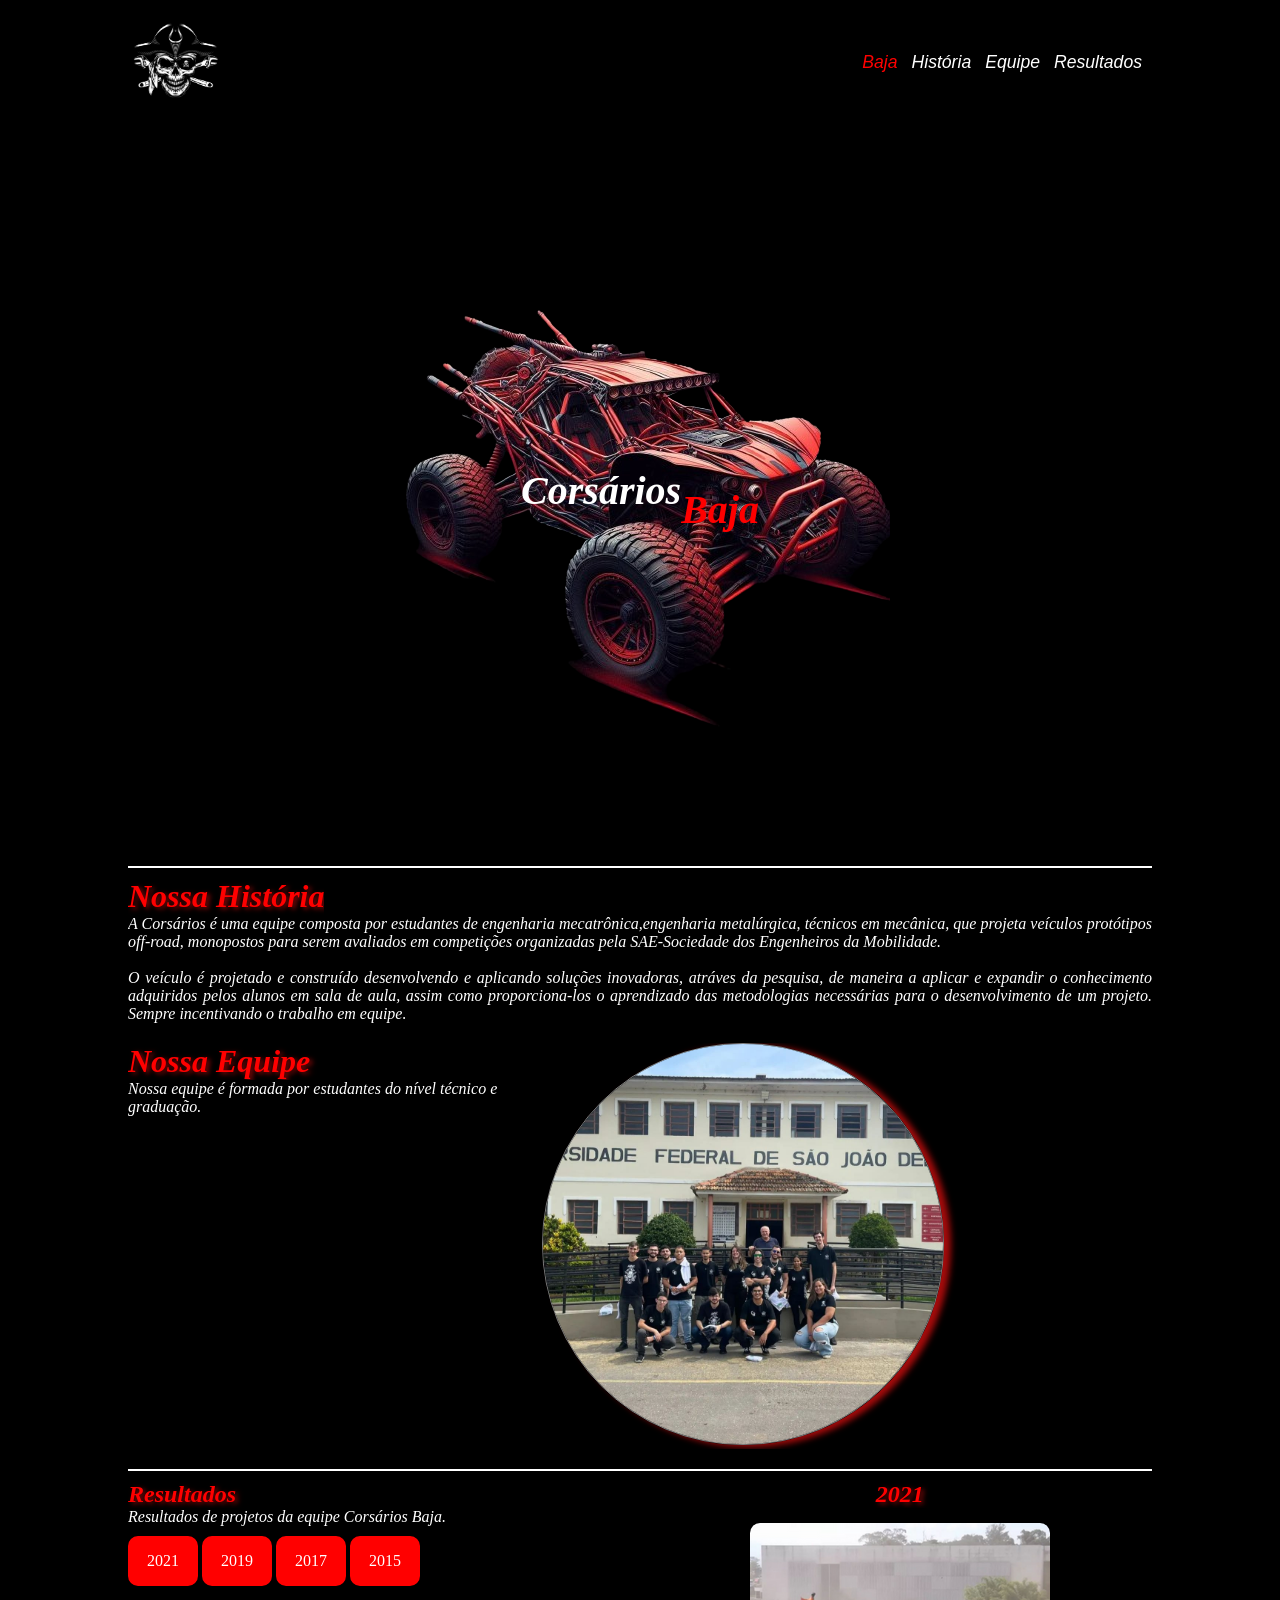
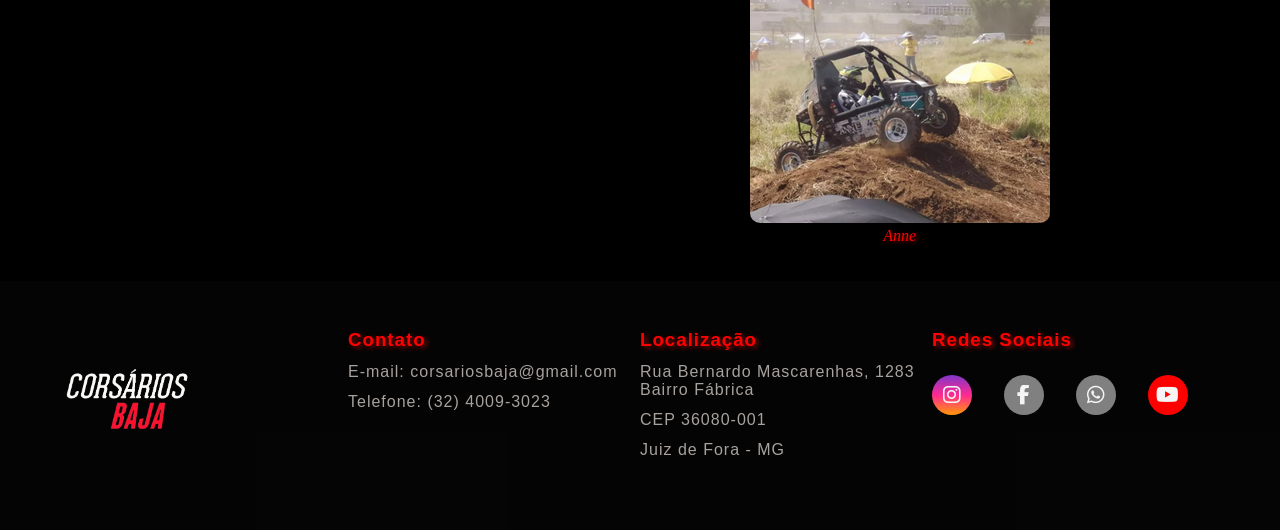
==== commit dae0131d: "Extras" ====
--- a/index.html
+++ b/index.html
@@ -31,18 +31,18 @@
         </label>
         <nav class="navbar">
             <a href class="ativo">Baja</a>
-            <a href>História</a>
-            <a href>Equipe</a>
-            <a href>Resultados</a>
+            <a href="#nh">História</a>
+            <a href="#nE">Equipe</a>
+            <a href="#rs">Resultados</a>
 
         </nav>
 
     </header>
     <nav class="navbar-1">
         <a href class="ativo">Baja</a>
-        <a href>História</a>
-        <a href>Equipe</a>
-        <a href>Resultados</a>
+        <a href="#nh">História</a>
+        <a href="#nE">Equipe</a>
+        <a href="#rs">Resultados</a>
     </nav>
     <nav id="Home">
         <h1>Corsários</h1>
@@ -53,7 +53,7 @@
     </nav>
     <div class="content">
         <div class="conteudo-text">
-            <h1>Nossa História</h1>
+            <h1 id="nh">Nossa História</h1>
             <p>A Corsários é uma equipe composta por estudantes de
                 engenharia mecatrônica,engenharia metalúrgica, técnicos em
                 mecânica, que projeta veículos protótipos off-road,
@@ -69,7 +69,7 @@
         </div>
         <div class="conteudo-text2">
             <div class="item">
-                <h1>Nossa Equipe</h1>
+                <h1 id="nE">Nossa Equipe</h1>
                 <p>Nossa equipe é formada por estudantes do nível técnico e
                     graduação.</p><br>
             </div>
@@ -84,7 +84,7 @@
     <nav id="car">
         <div class="carros">
             <div class="result">
-                <h1>Resultados</h1>
+                <h1 id="rs">Resultados</h1>
                 <p>Resultados de projetos da equipe Corsários Baja.</p>
                 <button onclick="pcar()">2021</button>
                 <button onclick="scar()">2019</button>
@@ -143,7 +143,7 @@
                         <i class="fa-brands fa-instagram"></i>
                     </a>
 
-                    <a href class="footer-link" id="facebook">
+                    <a  class="footer-link" id="facebook">
                         <i class="fa-brands fa-facebook-f"></i>
                     </a>
 
--- a/css/style.css
+++ b/css/style.css
@@ -3,6 +3,10 @@
   padding: 0;
   margin: 0;
   overflow-x: hidden;
+  
+}
+html{
+  scroll-behavior: smooth;
 }
 body {
   background-color: black;
@@ -342,7 +346,7 @@
   background: linear-gradient(#7f37c9, #ff2992, #ff9807);
 }
 #facebook {
-  background-color: #4267b3;
+  background-color: grey;
 }
 #whatsapp {
   background-color: grey;
@@ -363,7 +367,13 @@
 .footer-list .footer-link:hover {
   color: red;
 }
-
+/* Extras */
+::-webkit-scrollbar{
+  width: 10px;
+}
+::-webkit-scrollbar-thumb{
+  background-color: rgba(220, 15, 15, 0.8);
+}
 /*Responsividade*/
 @media screen and (max-width: 1100px) {
   #footer_content {
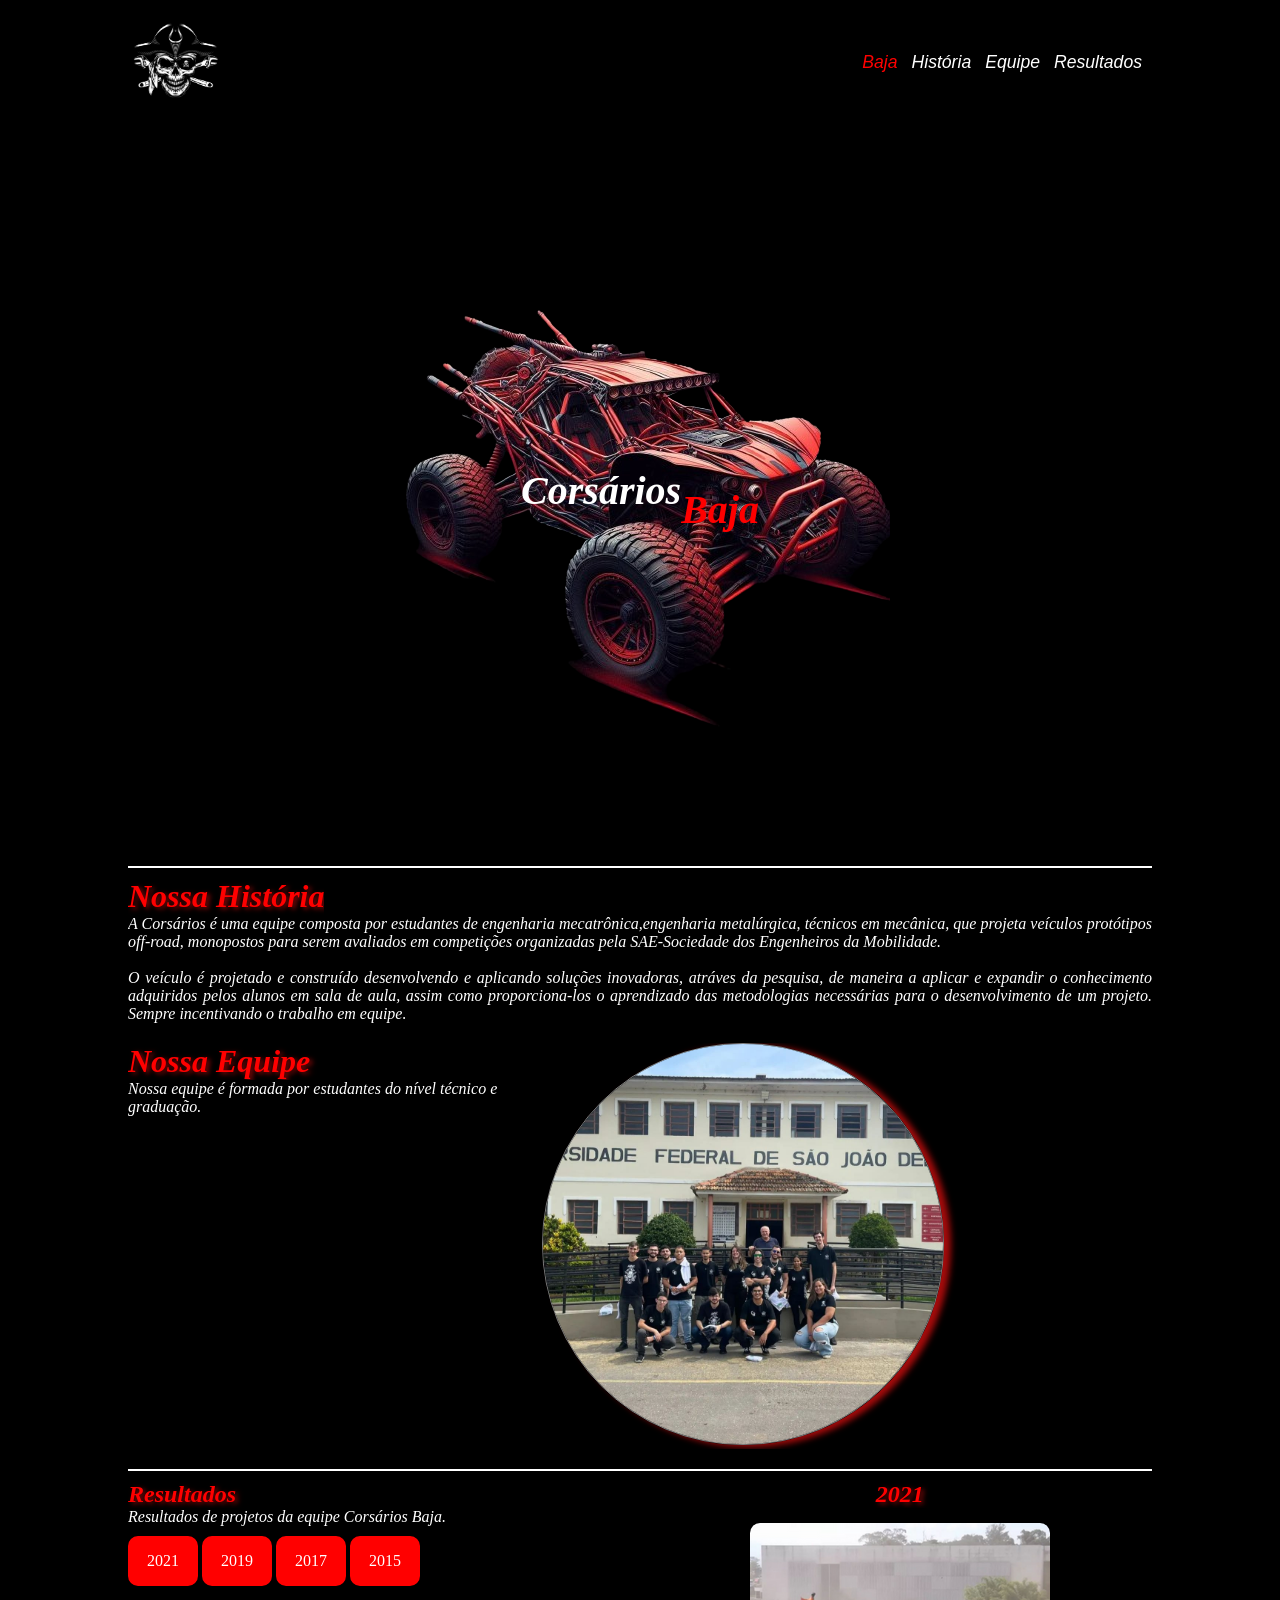
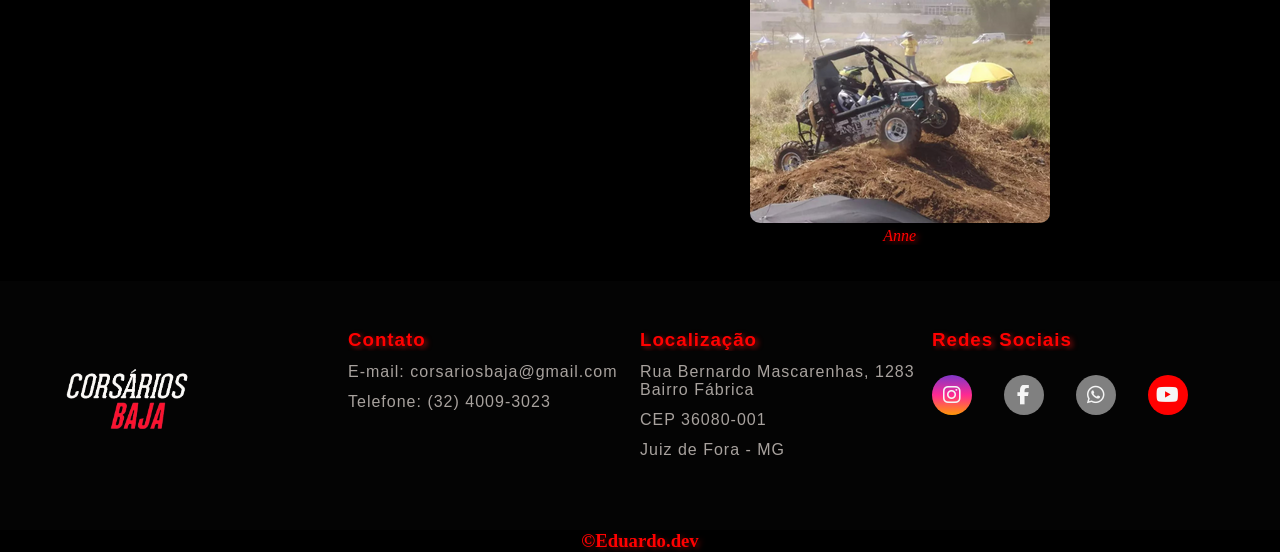
==== commit e5c1d76e: "marca d' agua" ====
--- a/index.html
+++ b/index.html
@@ -155,9 +155,13 @@
                         <i class="fa-brands fa-youtube"></i>
                     </a>
                 </div>
-
+               
+                
             </div>
-
+            
         </footer>
+        <div class="copy">
+            <h3>©Eduardo.dev</h3>
+        </div>
     </body>
 </html>
--- a/css/style.css
+++ b/css/style.css
@@ -117,6 +117,7 @@
   position: relative;
   font-family: "Inter", sans-serif;
   font-style: italic;
+  
 }
 .navbar a::after {
   content: " ";
@@ -367,6 +368,14 @@
 .footer-list .footer-link:hover {
   color: red;
 }
+.copy {
+  text-align: center;
+}
+.copy h3 {
+  color: red;
+  text-shadow: 3px 2px 5px rgba(220, 15, 15, 0.4);
+
+}
 /* Extras */
 ::-webkit-scrollbar{
   width: 10px;
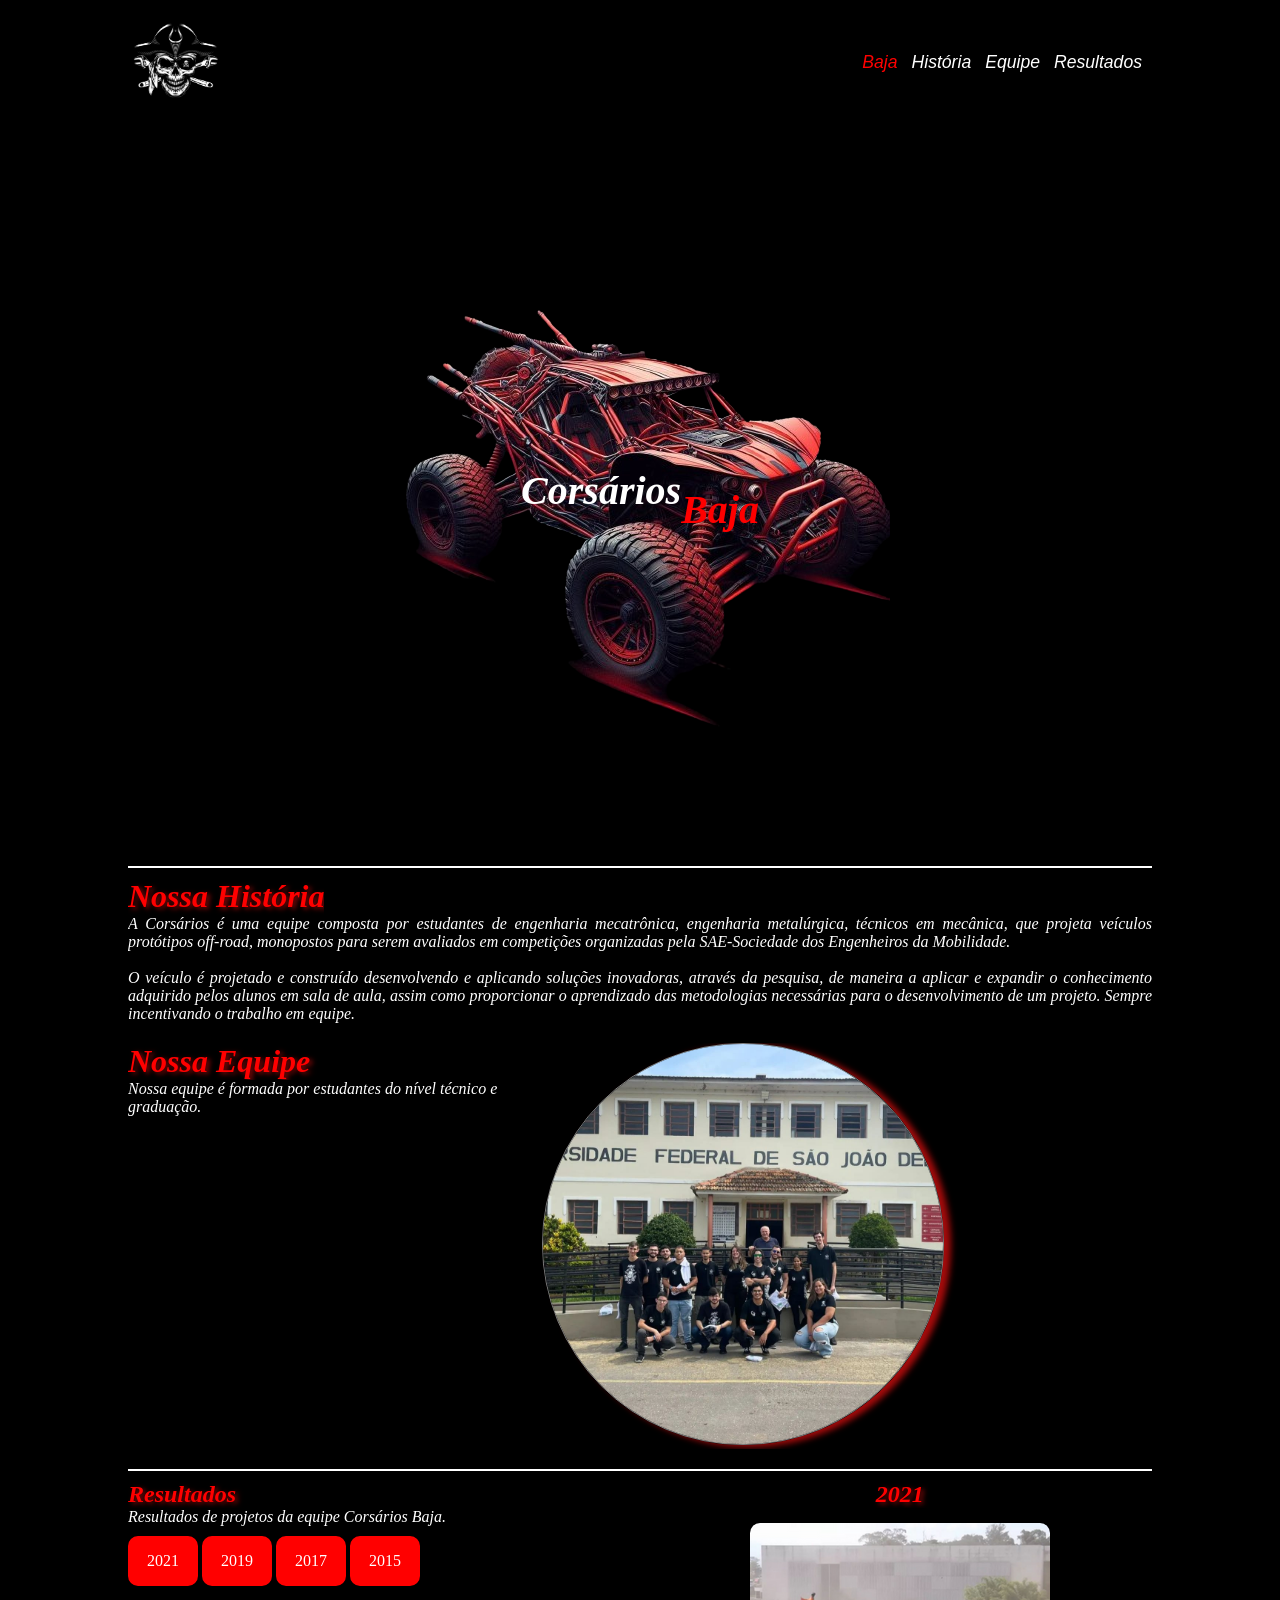
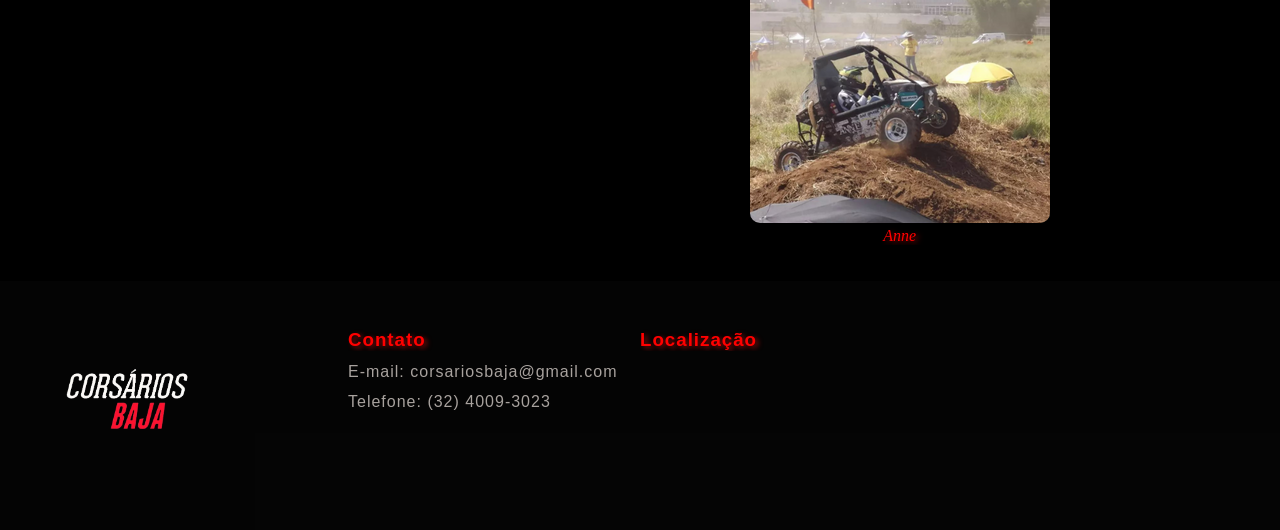
==== commit bfa4e73a: "Comentarios sobre o codigo" ====
--- a/index.html
+++ b/index.html
@@ -1,96 +1,115 @@
 <!DOCTYPE html>
 <html lang="pt-BR">
-    <head>
-        <meta charset="UTF-8">
-        <meta name="viewport" content="width=device-width, initial-scale=1.0">
-        <title>Corsários Baja</title>
-        <link rel="stylesheet" href="css/style.css">
-        <script src="js/script.js"></script>
-        <link href='https://unpkg.com/boxicons@2.1.4/css/boxicons.min.css'
-            rel='stylesheet'>
-        <link rel="stylesheet"
-            href="https://cdnjs.cloudflare.com/ajax/libs/font-awesome/6.5.1/css/all.min.css"
-            integrity="sha512-DTOQO9RWCH3ppGqcWaEA1BIZOC6xxalwEsw9c2QQeAIftl+Vegovlnee1c9QX4TctnWMn13TZye+giMm8e2LwA=="
-            crossorigin="anonymous" referrerpolicy="no-referrer" />
 
-    </head>
-    <body>
+<head>
+    <!-- Definindo o conjunto de caracteres da página -->
+    <meta charset="UTF-8">
+    
+    <!-- Configurando a visualização em dispositivos móveis -->
+    <meta name="viewport" content="width=device-width, initial-scale=1.0">
 
-        <header class="header">
+    <!-- Título da página -->
+    <title>Corsários Baja</title>
 
-            <span class="logo">
-                <img
-                    src="imagem/WhatsApp_Image_2023-09-03_at_17.22.56__1_-removebg-preview.png"
-                    alt="Logo Baja" width="100px" height="80px"></img>
+    <!-- Link para o arquivo de estilo CSS -->
+    <link rel="stylesheet" href="css/style.css">
+
+    <!-- Inclusão de script JavaScript -->
+    <script src="js/script.js"></script>
+
+    <!-- Links para bibliotecas externas de ícones -->
+    <link href='https://unpkg.com/boxicons@2.1.4/css/boxicons.min.css' rel='stylesheet'>
+    <link rel="stylesheet" href="https://cdnjs.cloudflare.com/ajax/libs/font-awesome/6.5.1/css/all.min.css"
+        integrity="sha512-DTOQO9RWCH3ppGqcWaEA1BIZOC6xxalwEsw9c2QQeAIftl+Vegovlnee1c9QX4TctnWMn13TZye+giMm8e2LwA=="
+        crossorigin="anonymous" referrerpolicy="no-referrer" />
+</head>
+
+<body>
+
+    <!-- Cabeçalho da página -->
+    <header class="header">
+        <!-- Logo da equipe -->
+        <span class="logo">
+            <img src="imagem/WhatsApp_Image_2023-09-03_at_17.22.56__1_-removebg-preview.png"
+                alt="Logo Baja" width="100px" height="80px">
         </span>
 
+        <!-- Ícone de menu para dispositivos móveis -->
         <input type="checkbox" name="check" id="check">
         <label for="check" class="icons">
+            <!-- Ícone do menu -->
             <i class='bx bx-menu' id="menu-icon" onclick="Click()"></i>
+            
+            <!-- Ícone de fechar menu -->
             <i class='bx bx-x' id="close-icon" onclick="Click1()"></i>
         </label>
+
+        <!-- Navegação principal -->
         <nav class="navbar">
             <a href class="ativo">Baja</a>
             <a href="#nh">História</a>
             <a href="#nE">Equipe</a>
             <a href="#rs">Resultados</a>
+        </nav>
+    </header>
 
-        </nav>
-
-    </header>
+    <!-- Navegação secundária para dispositivos móveis -->
     <nav class="navbar-1">
         <a href class="ativo">Baja</a>
         <a href="#nh">História</a>
         <a href="#nE">Equipe</a>
         <a href="#rs">Resultados</a>
     </nav>
+
+    <!-- Seção inicial da página -->
     <nav id="Home">
         <h1>Corsários</h1>
         <h2><br>Baja</h2>
-        <img id="carro-fundo"
-            src="css/WhatsApp_Image_2023-12-17_at_19.58.15-removebg-preview.png"
-            alt>
+        <img id="carro-fundo" src="css/WhatsApp_Image_2023-12-17_at_19.58.15-removebg-preview.png" alt>
     </nav>
+
+    <!-- Conteúdo principal da página -->
     <div class="content">
+        <!-- Seção de História -->
         <div class="conteudo-text">
             <h1 id="nh">Nossa História</h1>
-            <p>A Corsários é uma equipe composta por estudantes de
-                engenharia mecatrônica,engenharia metalúrgica, técnicos em
-                mecânica, que projeta veículos protótipos off-road,
-                monopostos para serem avaliados em competições organizadas
-                pela SAE-Sociedade dos Engenheiros da Mobilidade.</p>
+            <!-- Parágrafos explicativos sobre a equipe Corsários Baja -->
+            <p>A Corsários é uma equipe composta por estudantes de engenharia mecatrônica, engenharia metalúrgica, técnicos em
+                mecânica, que projeta veículos protótipos off-road, monopostos para serem avaliados em competições organizadas pela
+                SAE-Sociedade dos Engenheiros da Mobilidade.</p>
             <br>
-            <p> O veículo é projetado e construído desenvolvendo e aplicando
-                soluções inovadoras, atráves da pesquisa, de maneira a
-                aplicar e expandir o conhecimento adquiridos pelos alunos em
-                sala de aula, assim como proporciona-los o aprendizado das
-                metodologias necessárias para o desenvolvimento de um
-                projeto. Sempre incentivando o trabalho em equipe.</p>
+            <p> O veículo é projetado e construído desenvolvendo e aplicando soluções inovadoras, através da pesquisa, de maneira a
+                aplicar e expandir o conhecimento adquirido pelos alunos em sala de aula, assim como proporcionar o aprendizado das
+                metodologias necessárias para o desenvolvimento de um projeto. Sempre incentivando o trabalho em equipe.</p>
         </div>
+
+        <!-- Seção de Equipe -->
         <div class="conteudo-text2">
             <div class="item">
                 <h1 id="nE">Nossa Equipe</h1>
-                <p>Nossa equipe é formada por estudantes do nível técnico e
-                    graduação.</p><br>
+                <!-- Descrição sobre a formação da equipe -->
+                <p>Nossa equipe é formada por estudantes do nível técnico e graduação.</p><br>
             </div>
+            <!-- Imagem representativa da equipe -->
             <div class="item-1">
-                <img src="css/fundo.jpeg" alt="Imagem equipe" width="400px"
-                    height="400px">
+                <img src="css/fundo.jpeg" alt="Imagem equipe" width="400px" height="400px">
             </div>
-
         </div>
     </div>
 
+    <!-- Seção de Resultados -->
     <nav id="car">
         <div class="carros">
             <div class="result">
                 <h1 id="rs">Resultados</h1>
+                <!-- Descrição dos resultados e botões para seleção de ano -->
                 <p>Resultados de projetos da equipe Corsários Baja.</p>
                 <button onclick="pcar()">2021</button>
                 <button onclick="scar()">2019</button>
                 <button onclick="tcar()">2017</button>
                 <button onclick="qcar()">2015</button>
             </div>
+            <!-- Exibição da imagem do carro e informações relacionadas -->
             <div class="car-img">
                 <h1 id="car-ano">2021</h1>
                 <img src="imagem/Anne.png" alt id="img">
@@ -98,15 +117,16 @@
             </div>
         </div>
     </nav>
+
+    <!-- Rodapé da página -->
     <footer>
-
+        <!-- Conteúdo do rodapé com informações de contato e redes sociais -->
         <div id="footer_content">
             <div id="footer_contacts">
-                <img
-                    src="imagem/WhatsApp_Image_2023-12-17_at_19.56.06-removebg-preview.png"
-                    alt width="150px">
-
+                <img src="imagem/WhatsApp_Image_2023-12-17_at_19.56.06-removebg-preview.png" alt width="150px">
             </div>
+            
+            <!-- Lista de contatos -->
             <ul class="footer-list">
                 <li>
                     <h3>Contato</h3>
@@ -118,50 +138,11 @@
                     <p class="footer-link">Telefone: (32) 4009-3023</p>
                 </li>
             </ul>
+
+            <!-- Lista de informações de localização -->
             <ul class="footer-list">
                 <li>
                     <h3>Localização</h3>
                 </li>
-
                 <li>
-                    <p class="footer-link">Rua Bernardo Mascarenhas, 1283 Bairro
-                        Fábrica</p>
-                </li>
-                <li>
-                    <p class="footer-link">CEP 36080-001</p>
-                </li>
-                <li>
-                    <p class="footer-link">Juiz de Fora - MG</p>
-                </li>
-            </ul>
-            <div id="footer_contacts">
-                <h3>Redes Sociais</h3>
-
-                <div id="footer_social_media">
-                    <a href="https://www.instagram.com/corsariosbaja/"
-                        target="_blank" class="footer-link" id="instagram">
-                        <i class="fa-brands fa-instagram"></i>
-                    </a>
-
-                    <a  class="footer-link" id="facebook">
-                        <i class="fa-brands fa-facebook-f"></i>
-                    </a>
-
-                    <p class="footer-link" id="whatsapp">
-                        <i class="fa-brands fa-whatsapp"></i>
-                    </p>
-                    <a href="https://www.youtube.com/@corsariosbaja744"
-                        target="_blank" class="footer-link" id="youtube">
-                        <i class="fa-brands fa-youtube"></i>
-                    </a>
-                </div>
-               
-                
-            </div>
-            
-        </footer>
-        <div class="copy">
-            <h3>©Eduardo.dev</h3>
-        </div>
-    </body>
-</html>+                    <p class="
--- a/css/style.css
+++ b/css/style.css
@@ -1,23 +1,30 @@
-*,
+/* Define as propriedades iniciais para o elemento "*", body */
+*, body {
+  padding: 0; /* Define padding como 0 */
+  margin: 0; /* Define margem como 0 */
+  overflow-x: hidden; /* Esconde a barra de rolagem horizontal se houver overflow */
+}
+
+/* Define o comportamento de rolagem suave para o elemento HTML */
+html {
+  scroll-behavior: smooth;
+}
+
+/* Define o estilo geral do corpo do documento */
 body {
-  padding: 0;
-  margin: 0;
-  overflow-x: hidden;
-  
-}
-html{
-  scroll-behavior: smooth;
-}
-body {
-  background-color: black;
-  color: white;
-}
+  background-color: black; /* Define o fundo como preto */
+  color: white; /* Define a cor do texto como branco */
+}
+
+/* Define variáveis de cor no root para reutilização */
 :root {
   --color-neutral-0: #0e0c0c;
   --color-neutral-10: #171717;
   --color-neutral-30: #a8a29e;
   --color-neutral-40: #f5f5f5;
 }
+
+/* Importa a fonte "Inter" do Google Fonts e declara algumas fontes locais */
 @import url("https://fonts.googleapis.com/css2?family=Inter:wght@100;200;300;400;500;600&display=swap");
 @font-face {
   font-family: "G";
@@ -30,9 +37,9 @@
   src: url(fonte/Poppins-BlackItalic.ttf);
 }
 
+/* Estilo específico para a seção com id "Home" */
 #Home {
   background-color: rgb(0, 0, 0);
-
   background-repeat: no-repeat;
   min-height: 80vh;
   background-size: cover;
@@ -44,15 +51,16 @@
   overflow: hidden;
   background-attachment: fixed;
 }
+
+/* Estilos para os títulos dentro da seção #Home */
 #Home h1 {
   color: white;
-
   font-size: 2.5rem;
   z-index: 2;
   margin-top: 10px;
-
   font-style: italic;
 }
+
 #Home h2 {
   font-size: 2.5rem;
   font-family: "G";
@@ -61,12 +69,15 @@
   color: red;
 }
 
+/* Estilo específico para um elemento com id "carro-fundo" dentro de #Home */
 #Home #carro-fundo {
   position: absolute;
   margin-bottom: 0px;
   margin-left: 60px;
   pointer-events: none;
 }
+
+/* Animação de carregamento para a classe .header */
 @keyframes loadAnimation {
   0% {
     opacity: 0;
@@ -77,6 +88,8 @@
     transform: translateY(0%);
   }
 }
+
+/* Outra animação de carregamento para .header (com letra maiúscula) */
 @keyframes LoadAnimation {
   0% {
     opacity: 0;
@@ -88,8 +101,9 @@
   }
 }
 
+/* Estilo para a classe .header */
 .header {
-  animation: loadAnimation 2s;
+  animation: loadAnimation 2s; /* Aplica a animação de carregamento em 2 segundos */
   top: 0;
   left: 0;
   width: 100%;
@@ -100,14 +114,18 @@
   z-index: 100;
 }
 
+/* Define o estilo para a classe "logo" */
 .logo {
   width: 50%;
 }
 
+/* Define o estilo para a classe "navbar" */
 .navbar {
   width: 30%;
-  text-align: end;
-}
+  text-align: end; /* Alinha o texto à direita */
+}
+
+/* Define o estilo para links dentro da classe "navbar" */
 .navbar a {
   font-size: 1.1rem;
   color: white;
@@ -117,8 +135,9 @@
   position: relative;
   font-family: "Inter", sans-serif;
   font-style: italic;
-  
-}
+}
+
+/* Adiciona um efeito visual a links dentro da classe "navbar" quando hover */
 .navbar a::after {
   content: " ";
   width: 0%;
@@ -129,17 +148,24 @@
   left: 0;
   transition: 0.5s ease-in-out;
 }
+
+/* Define a cor do efeito visual para links ativos na classe "navbar" */
 .navbar .ativo::after {
   background-color: red;
 }
+
+/* Define a expansão do efeito visual para links quando hover */
 .navbar a:hover::after {
   width: 100%;
 }
+
+/* Define a cor do texto para links ativos na classe "navbar" e "navbar-1" */
 .navbar .ativo,
 .navbar-1 .ativo {
   color: red;
 }
 
+/* Define o estilo para a classe "navbar-1" */
 .navbar-1 {
   margin: 0 10% 0 10%;
   display: flex;
@@ -147,10 +173,12 @@
   justify-content: center;
   align-items: center;
   text-align: center;
-  display: none;
+  display: none; /* Inicialmente oculta a classe "navbar-1" */
   background-color: rgba(26, 24, 24, 0.178);
-  animation: loadAnimation 2s;
-}
+  animation: loadAnimation 2s; /* Adiciona uma animação de carregamento */
+}
+
+/* Define o estilo para links dentro da classe "navbar-1" */
 .navbar-1 a {
   color: white;
   text-decoration: none;
@@ -158,6 +186,8 @@
   font-style: italic;
   font-size: 1.15rem;
 }
+
+/* Define o estilo para a classe "icons" */
 .icons {
   font-size: 2.8rem;
   position: absolute;
@@ -166,279 +196,377 @@
   align-items: flex-end;
   text-align: end;
   cursor: pointer;
-  display: none;
+  display: none; /* Inicialmente oculta a classe "icons" */
   right: 5%;
 }
+
+/* Define o estilo para o elemento com id "check" */
 #check {
-  display: none;
-}
-
+  display: none; /* Inicialmente oculta o elemento com id "check" */
+}
+
+/* Define a animação de carregamento para elementos dentro da classe "Home" */
 #Home h1 {
   animation: loadAnimation 2s;
 }
 #Home h2 {
   animation: loadAnimation 2s;
 }
+
+/* Define o estilo para a classe "content" */
 .content {
   margin: 20px 10% 0 10%;
-
   padding-top: 10px;
   display: flex;
   flex-wrap: wrap;
   border-top: 2px solid white;
 }
 
+/* Define uma animação chamada LoadAnimation com duração de 3 segundos para elementos com a classe 'content' */
 .content {
   animation: LoadAnimation 3s;
 }
+
+/* Define a mesma animação LoadAnimation com duração de 3 segundos para elementos com a id 'car' */
 #car {
   animation: LoadAnimation 3s;
 }
 
+/* Estiliza elementos com a classe 'conteudo-text' */
 .conteudo-text {
-  text-align: justify;
-  width: 100%;
-  display: flex;
-  flex-wrap: wrap;
-}
+  text-align: justify; /* Alinha o texto justificado */
+  width: 100%; /* Largura de 100% */
+  display: flex; /* Usa o modelo de layout flexível */
+  flex-wrap: wrap; /* Permite que os itens se ajustem em várias linhas */
+}
+
+/* Estiliza vários elementos específicos com cores, fontes e sombras de texto */
 .conteudo-text h1,
 .conteudo-text2 h1,
 #car h1,
 figcaption,
 .rodape h4 {
-  color: red;
-  font-family: "G";
-  font-style: italic;
-  text-shadow: 3px 2px 5px rgba(220, 15, 15, 0.6);
-}
+  color: red; /* Cor do texto vermelha */
+  font-family: "G"; /* Fonte 'G' */
+  font-style: italic; /* Estilo de fonte itálico */
+  text-shadow: 3px 2px 5px rgba(220, 15, 15, 0.6); /* Sombra de texto com deslocamento e cor específicos */
+}
+
+/* Mais estilos para elementos com as classes 'conteudo-text', 'conteudo-text2' e a id 'car' */
 .conteudo-text,
 .conteudo-text2,
 #car {
-  font-family: "G";
-  font-style: italic;
-  text-align: justify;
-}
+  font-family: "G"; /* Fonte 'G' */
+  font-style: italic; /* Estilo de fonte itálico */
+  text-align: justify; /* Alinha o texto justificado */
+}
+
+/* Define largura para elementos com a classe 'item-1' */
 .item-1 {
   width: 50%;
 }
 
+/* Estiliza elementos com a classe 'conteudo-text2' */
 .conteudo-text2 {
-  display: flex;
-  flex-wrap: wrap;
-  margin-top: 20px;
-}
+  display: flex; /* Usa o modelo de layout flexível */
+  flex-wrap: wrap; /* Permite que os itens se ajustem em várias linhas */
+  margin-top: 20px; /* Margem superior de 20 pixels */
+}
+
+/* Estiliza elementos com a classe 'item' */
 .item {
-  width: 45%;
-  justify-content: start;
-  align-items: start;
-  text-align: start;
-}
+  width: 45%; /* Largura de 45% */
+  justify-content: start; /* Alinha o conteúdo no início do eixo principal */
+  align-items: start; /* Alinha os itens no início do eixo transversal */
+  text-align: start; /* Alinha o texto no início do bloco */
+}
+
+/* Mais estilos para elementos com a classe 'item-1' */
 .item-1 {
-  width: 55%;
-  height: auto;
-  justify-content: flex-end;
-  align-items: center;
-  text-align: center;
-}
-
+  width: 55%; /* Largura de 55% */
+  height: auto; /* Altura automática */
+  justify-content: flex-end; /* Alinha o conteúdo no final do eixo principal */
+  align-items: center; /* Alinha os itens no centro do eixo transversal */
+  text-align: center; /* Alinha o texto no centro do bloco */
+}
+
+/* Estiliza a imagem dentro de elementos com a classe 'item-1' */
 .item-1 img {
-  border-radius: 50%;
-  height: 400px;
-  width: 400px;
-  box-shadow: 7px 2px 2px 0px rgba(220, 15, 15, 0.75);
+  border-radius: 50%; /* Borda com raio de 50% para criar um efeito de borda arredondada */
+  height: 400px; /* Altura fixa da imagem */
+  width: 400px; /* Largura fixa da imagem */
+  box-shadow: 7px 2px 2px 0px rgba(220, 15, 15, 0.75); /* Sombra da caixa com deslocamento e cor específicos */
   -webkit-box-shadow: 7px 2px 6px 0px rgba(220, 15, 15, 0.75);
   -moz-box-shadow: 7px 2px 6px 0px rgba(220, 15, 15, 0.75);
-  border: 1px solid rgba(255, 255, 255, 0.5);
-}
-
+  border: 1px solid rgba(255, 255, 255, 0.5); /* Borda fina com cor específica */
+}
+
+/* Estiliza o elemento h1 dentro do cabeçalho */
 header h1 {
-  position: relative;
-}
+  position: relative; /* Define a posição relativa do elemento */
+}
+
+/* Estiliza elementos com a classe 'carros' */
 .carros {
-  margin: 20px 10% 0 10%;
-  font-size: 1rem;
-  font-family: "Times New Roman", Times, serif;
-  padding-top: 10px;
-  display: flex;
-  border-top: 2px solid white;
-}
+  margin: 20px 10% 0 10%; /* Margens superior, direita, inferior e esquerda com valores específicos */
+  font-size: 1rem; /* Tamanho da fonte de 1 rem */
+  font-family: "Times New Roman", Times, serif; /* Fontes específicas */
+  padding-top: 10px; /* Preenchimento superior de 10 pixels */
+  display: flex; /* Usa o modelo de layout flexível */
+  border-top: 2px solid white; /* Borda superior sólida com cor branca */
+}
+
+/* Estilo para botões na seção de carros */
 .carros button {
-  margin-top: 10px;
-  width: 70px;
-  height: 50px;
-  background: red;
-  color: white;
-  border: 2px solid red;
-  border-radius: 10px;
-  font-size: 1rem;
-  font-family: "Times New Roman", Times, serif;
-}
+  margin-top: 10px; /* Margem superior de 10 pixels */
+  width: 70px; /* Largura do botão de 70 pixels */
+  height: 50px; /* Altura do botão de 50 pixels */
+  background: red; /* Cor de fundo vermelha */
+  color: white; /* Cor do texto branca */
+  border: 2px solid red; /* Borda sólida vermelha com 2 pixels de largura */
+  border-radius: 10px; /* Borda arredondada com raio de 10 pixels */
+  font-size: 1rem; /* Tamanho da fonte 1rem */
+  font-family: "Times New Roman", Times, serif; /* Fonte Times New Roman ou Times ou genérica serif */
+}
+
+/* Estilo para a classe 'result' */
 .result {
-  width: 50%;
-  text-align: justify;
-  margin-right: 15px;
-}
+  width: 50%; /* Largura de 50% em relação ao contêiner pai */
+  text-align: justify; /* Alinhamento do texto justificado */
+  margin-right: 15px; /* Margem direita de 15 pixels */
+}
+
+/* Efeito de hover para botões dentro da classe 'result' */
 .result button:hover {
-  background-color: rgb(2, 2, 2);
-  color: red;
-  transition: 0.8s;
-}
+  background-color: rgb(2, 2, 2); /* Cor de fundo escura ao passar o mouse */
+  color: red; /* Cor do texto vermelha ao passar o mouse */
+  transition: 0.8s; /* Transição suave de 0.8 segundos */
+}
+
+/* Estilo para a classe 'car-img' */
 .car-img {
-  width: 50%;
-  height: 400px;
-  justify-content: center;
-  align-items: center;
-  text-align: center;
-}
-
+  width: 50%; /* Largura de 50% em relação ao contêiner pai */
+  height: 400px; /* Altura de 400 pixels */
+  justify-content: center; /* Alinhamento centralizado no eixo horizontal */
+  align-items: center; /* Alinhamento centralizado no eixo vertical */
+  text-align: center; /* Alinhamento centralizado do texto */
+}
+
+/* Estilo para imagens dentro da classe 'car-img' */
 .car-img img {
-  width: 300px;
-  height: 300px;
-  border-radius: 10px;
-  margin-top: 15px;
-}
-/*rodape*/
+  width: 300px; /* Largura da imagem de 300 pixels */
+  height: 300px; /* Altura da imagem de 300 pixels */
+  border-radius: 10px; /* Borda arredondada com raio de 10 pixels */
+  margin-top: 15px; /* Margem superior de 15 pixels */
+}
+
+/* Estilo para o rodapé */
 footer {
-  font-family: "Inter", sans-serif;
-  margin: 0;
-  padding: 0;
-  box-sizing: border-box;
-  letter-spacing: 1px;
-  width: 100%;
-  color: var(--color-neutral-40);
-  animation: LoadAnimation 2s;
-}
+  font-family: "Inter", sans-serif; /* Fonte Inter ou genérica sans-serif */
+  margin: 0; /* Margem zero */
+  padding: 0; /* Preenchimento zero */
+  box-sizing: border-box; /* Modelo de caixa que inclui bordas e preenchimento no cálculo total da largura e altura */
+  letter-spacing: 1px; /* Espaçamento entre caracteres de 1 pixel */
+  width: 100%; /* Largura de 100% em relação ao contêiner pai */
+  color: var(--color-neutral-40); /* Cor do texto a partir de uma variável ou valor definido */
+  animation: LoadAnimation 2s; /* Animação chamada 'LoadAnimation' com duração de 2 segundos */
+}
+
+/* Estilo para títulos dentro do rodapé */
 footer h3 {
-  color: red;
-  text-shadow: 3px 2px 5px rgba(220, 15, 15, 0.6);
-}
+  color: red; /* Cor do texto vermelha */
+  text-shadow: 3px 2px 5px rgba(220, 15, 15, 0.6); /* Sombra do texto com deslocamento e cor específica */
+}
+
+/* Estilo para links no rodapé */
 .footer-link {
-  text-decoration: none;
-}
+  text-decoration: none; /* Remover sublinhado dos links */
+}
+
+/* Estilo para o conteúdo dentro do rodapé */
 #footer_content {
-  background-color: rgba(15, 15, 15, 0.3);
-  display: grid;
-  grid-template-columns: repeat(4, 1fr);
-  padding: 3rem 3.5rem;
-}
-
+  background-color: rgba(15, 15, 15, 0.3); /* Cor de fundo com transparência */
+  display: grid; /* Layout de grid */
+  grid-template-columns: repeat(4, 1fr); /* 4 colunas de largura igual no grid */
+  padding: 3rem 3.5rem; /* Preenchimento superior e inferior de 3rem e laterais de 3.5rem */
+}
+
+/* Estilo para ícones de redes sociais no rodapé */
 #footer_social_media {
-  display: flex;
-  gap: 2rem;
-  margin-top: 1.5rem;
-}
+  display: flex; /* Layout flexível */
+  gap: 2rem; /* Espaçamento entre os elementos de 2rem */
+  margin-top: 1.5rem; /* Margem superior de 1.5rem */
+}
+
+/* Estilo para links de redes sociais no rodapé */
 #footer_social_media .footer-link {
-  height: 2.5rem;
-  width: 2.5rem;
-  color: var(--color-neutral-40);
-  border-radius: 50%;
-  display: flex;
-  align-items: center;
-  justify-content: center;
-  transition: all 0.4s;
-}
+  height: 2.5rem; /* Altura dos links de redes sociais de 2.5rem */
+  width: 2.5rem; /* Largura dos links de redes sociais de 2.5rem */
+  color: var(--color-neutral-40); /* Cor do texto a partir de uma variável ou valor definido */
+  border-radius: 50%; /* Borda arredondada com raio de 50% */
+  display: flex; /* Layout flexível */
+  align-items: center; /* Alinhamento centralizado no eixo vertical */
+  justify-content: center; /* Alinhamento centralizado no eixo horizontal */
+  transition: all 0.4s; /* Transição suave de 0.4 segundos para todas as propriedades */
+}
+
+/* Estilo para ícones dentro dos links de redes sociais no rodapé */
 #footer_social_media .footer-link i {
-  font-size: 1.25rem;
-}
+  font-size: 1.25rem; /* Tamanho da fonte dos ícones de 1.25rem */
+}
+
+/* Efeito de hover para links de redes sociais no rodapé */
 #footer_social_media .footer-link:hover {
-  opacity: 0.8;
-}
+  opacity: 0.8; /* Opacidade de 0.8 ao passar o mouse */
+}
+
+/* Estilo para a seção Instagram com um gradiente linear de três cores */
 #instagram {
   background: linear-gradient(#7f37c9, #ff2992, #ff9807);
 }
+
+/* Estilo para a seção Facebook com fundo cinza */
 #facebook {
   background-color: grey;
 }
+
+/* Estilo para a seção WhatsApp com fundo cinza */
 #whatsapp {
   background-color: grey;
 }
+
+/* Estilo para a seção YouTube com fundo vermelho */
 #youtube {
   background-color: red;
 }
+
+/* Estilo para a lista no rodapé, organizando os itens em coluna e definindo espaçamento entre eles */
 .footer-list {
   display: flex;
   flex-direction: column;
   gap: 0.75rem;
   list-style: none;
 }
+
+/* Estilo para os links na lista do rodapé, definindo cor e adicionando transição ao passar o mouse */
 .footer-list .footer-link {
   color: var(--color-neutral-30);
   transition: all 0.4s;
 }
+
+/* Mudança de cor ao passar o mouse nos links do rodapé */
 .footer-list .footer-link:hover {
   color: red;
 }
+
+/* Estilo para o texto centralizado na seção de cópia, com título em vermelho e sombra no texto */
 .copy {
   text-align: center;
 }
+
+/* Estilo para o título h3 na seção de cópia, com cor vermelha e sombra no texto */
 .copy h3 {
   color: red;
   text-shadow: 3px 2px 5px rgba(220, 15, 15, 0.4);
-
-}
+}
+
+/* Estilos extras para a barra de rolagem e seu polegar no navegador webkit */
 /* Extras */
-::-webkit-scrollbar{
+::-webkit-scrollbar {
   width: 10px;
 }
-::-webkit-scrollbar-thumb{
+
+::-webkit-scrollbar-thumb {
   background-color: rgba(220, 15, 15, 0.8);
 }
-/*Responsividade*/
+
+/* Estilos de responsividade para diferentes larguras de tela */
+/* Responsividade para telas com largura máxima de 1100px */
 @media screen and (max-width: 1100px) {
   #footer_content {
     grid-template-columns: repeat(2, 1fr);
     gap: 2rem;
   }
 }
+
+/* Responsividade para telas com largura máxima de 700px */
 @media screen and (max-width: 700px) {
   #footer_content {
     grid-template-columns: repeat(1, 1fr);
-    oadding: 3rem 2rem;
-  }
-}
+    padding: 3rem 2rem;
+  }
+}
+
+/* Responsividade para telas com largura máxima de 1000px */
 @media (max-width: 1000px) {
+  /* Animação para o elemento com a classe .header e seus descendentes */
   .header {
     animation: LoadAnimation 2s;
   }
+
+  /* Animação para o input dentro do elemento com a classe .header */
   .header input {
     animation: loadAnimation 2s;
   }
+
+  /* Exibição de blocos de ícones e ajuste do tamanho da fonte */
   .icons {
     display: block;
     font-size: 2.8rem;
   }
+
+  /* Esconder o ícone de menu quando a caixa de seleção estiver marcada */
   #check:checked ~ .icons #menu-icon {
     display: none;
   }
+
+  /* Esconder o ícone de fechar quando a caixa de seleção estiver desmarcada */
   .icons #close-icon {
     display: none;
   }
+
+  /* Exibir o ícone de fechar quando a caixa de seleção estiver marcada */
   #check:checked ~ .icons #close-icon {
     display: block;
   }
+
+  /* Esconder a barra de navegação */
   .navbar {
     display: none;
   }
+
+  /* Estilo para a barra de navegação com borda vermelha */
   .navbar-1 {
     border: 2px solid red;
   }
+
+  /* Estilo para links dentro da barra de navegação */
   .navbar-1 a {
     font-family: "Poppins", sans-serif;
     font-size: 1.15rem;
   }
 }
+
+/* Responsividade para telas com largura máxima de 1050px */
 @media (max-width: 1050px) {
+  /* Ajuste de margem para o elemento com a classe .conteudo-text2 */
   .conteudo-text2 {
     margin-top: 20px;
   }
+
+  /* Ajuste de largura para o elemento com a classe .item */
   .item {
     width: 40%;
   }
+
+  /* Ajuste de largura, alinhamento e estilos para o elemento com a classe .item-1 */
   .item-1 {
     width: 60%;
     justify-content: center;
     align-items: center;
   }
+
+  /* Estilo para a imagem dentro do elemento com a classe .item-1 */
   .item-1 img {
     border-radius: 50%;
     height: 350px;
@@ -448,73 +576,96 @@
     -moz-box-shadow: 7px 2px 6px 0px rgba(220, 15, 15, 0.75);
     border: 1px solid rgba(255, 255, 255, 0.5);
   }
-}
+  
+}
+/* Define estilos específicos para telas com largura máxima de 800 pixels */
 @media (max-width: 800px) {
+  
+  /* Estiliza as imagens dentro do elemento com classe "item-1" */
   .item-1 img {
-    border-radius: 50%;
-    height: 250px;
-    width: 250px;
-    box-shadow: 7px 2px 2px 0px rgba(220, 15, 15, 0.75);
+    border-radius: 50%; /* Adiciona borda circular */
+    height: 250px; /* Define altura da imagem */
+    width: 250px; /* Define largura da imagem */
+    box-shadow: 7px 2px 2px 0px rgba(220, 15, 15, 0.75); /* Adiciona sombra à imagem */
     -webkit-box-shadow: 7px 2px 6px 0px rgba(220, 15, 15, 0.75);
     -moz-box-shadow: 7px 2px 6px 0px rgba(220, 15, 15, 0.75);
-    border: 1px solid rgba(255, 255, 255, 0.5);
-  }
+    border: 1px solid rgba(255, 255, 255, 0.5); /* Adiciona borda à imagem */
+  }
+  
+  /* Estiliza elementos com classe "car-img" */
   .car-img {
-    width: 60%;
-  }
+    width: 60%; /* Define largura do elemento */
+  }
+  
+  /* Estiliza imagens dentro de elementos com classe "car-img" */
   .car-img img {
-    width: 250px;
-    height: 250px;
-  }
+    width: 250px; /* Define largura da imagem */
+    height: 250px; /* Define altura da imagem */
+  }
+  
+  /* Estiliza elementos com classe "result" */
   .result {
-    width: 40%;
-  }
-}
+    width: 40%; /* Define largura do elemento */
+  }
+}
+
+/* Define estilos específicos para telas com largura máxima de 710 pixels */
 @media (max-width: 710px) {
-  .car-img {
-    width: 100%;
-  }
+  /* Ajusta a largura dos elementos com classe "car-img" e "result" para 100% */
+  .car-img,
   .result {
     width: 100%;
   }
 }
+
+/* Define estilos específicos para telas com largura máxima de 600 pixels */
 @media (max-width: 600px) {
+  
+  /* Estiliza as imagens dentro do elemento com classe "item-1" */
   .item-1 img {
-    border-radius: 50%;
-    height: 150px;
-    width: 150px;
-    box-shadow: 7px 2px 2px 0px rgba(220, 15, 15, 0.75);
+    border-radius: 50%; /* Adiciona borda circular */
+    height: 150px; /* Define altura da imagem */
+    width: 150px; /* Define largura da imagem */
+    box-shadow: 7px 2px 2px 0px rgba(220, 15, 15, 0.75); /* Adiciona sombra à imagem */
     -webkit-box-shadow: 7px 2px 6px 0px rgba(220, 15, 15, 0.75);
     -moz-box-shadow: 7px 2px 6px 0px rgba(220, 15, 15, 0.75);
-    border: 1px solid rgba(255, 255, 255, 0.5);
-  }
-
-}
+    border: 1px solid rgba(255, 255, 255, 0.5); /* Adiciona borda à imagem */
+  }
+
+}
+
+/* Define estilos adicionais para telas com largura máxima de 600 pixels */
 @media (max-width: 600px) {
+  
+  /* Ajusta a direção do layout para coluna para elementos com classe "conteudo-text2" */
   .conteudo-text2 {
     flex-direction: column;
   }
-  .item {
+  
+  /* Ajusta a largura dos elementos "item", "item-1", e "result" para 100% */
+  .item,
+  .item-1,
+  .result {
     width: 100%;
   }
-  .item-1 {
-    width: 100%;
-  }
+  
+  /* Ajusta a direção do layout para coluna para elementos com classe "carros" */
   .carros {
     flex-direction: column;
   }
-  .result {
-    width: 100%;
-  }
+  
+  /* Ajusta a largura do elemento com classe "car-img" para 100% e centraliza o conteúdo */
   .car-img {
     justify-content: center;
     width: 100%;
     align-items: center;
     text-align: center;
   }
+  
+  /* Ajusta a largura e altura das imagens dentro de elementos com classe "car-img" */
   .car-img img {
-    width: 250px;
-    height: 250px;
-  }
-
-}
+    width: 250px; /* Define largura da imagem */
+    height: 250px; /* Define altura da imagem */
+  }
+
+}
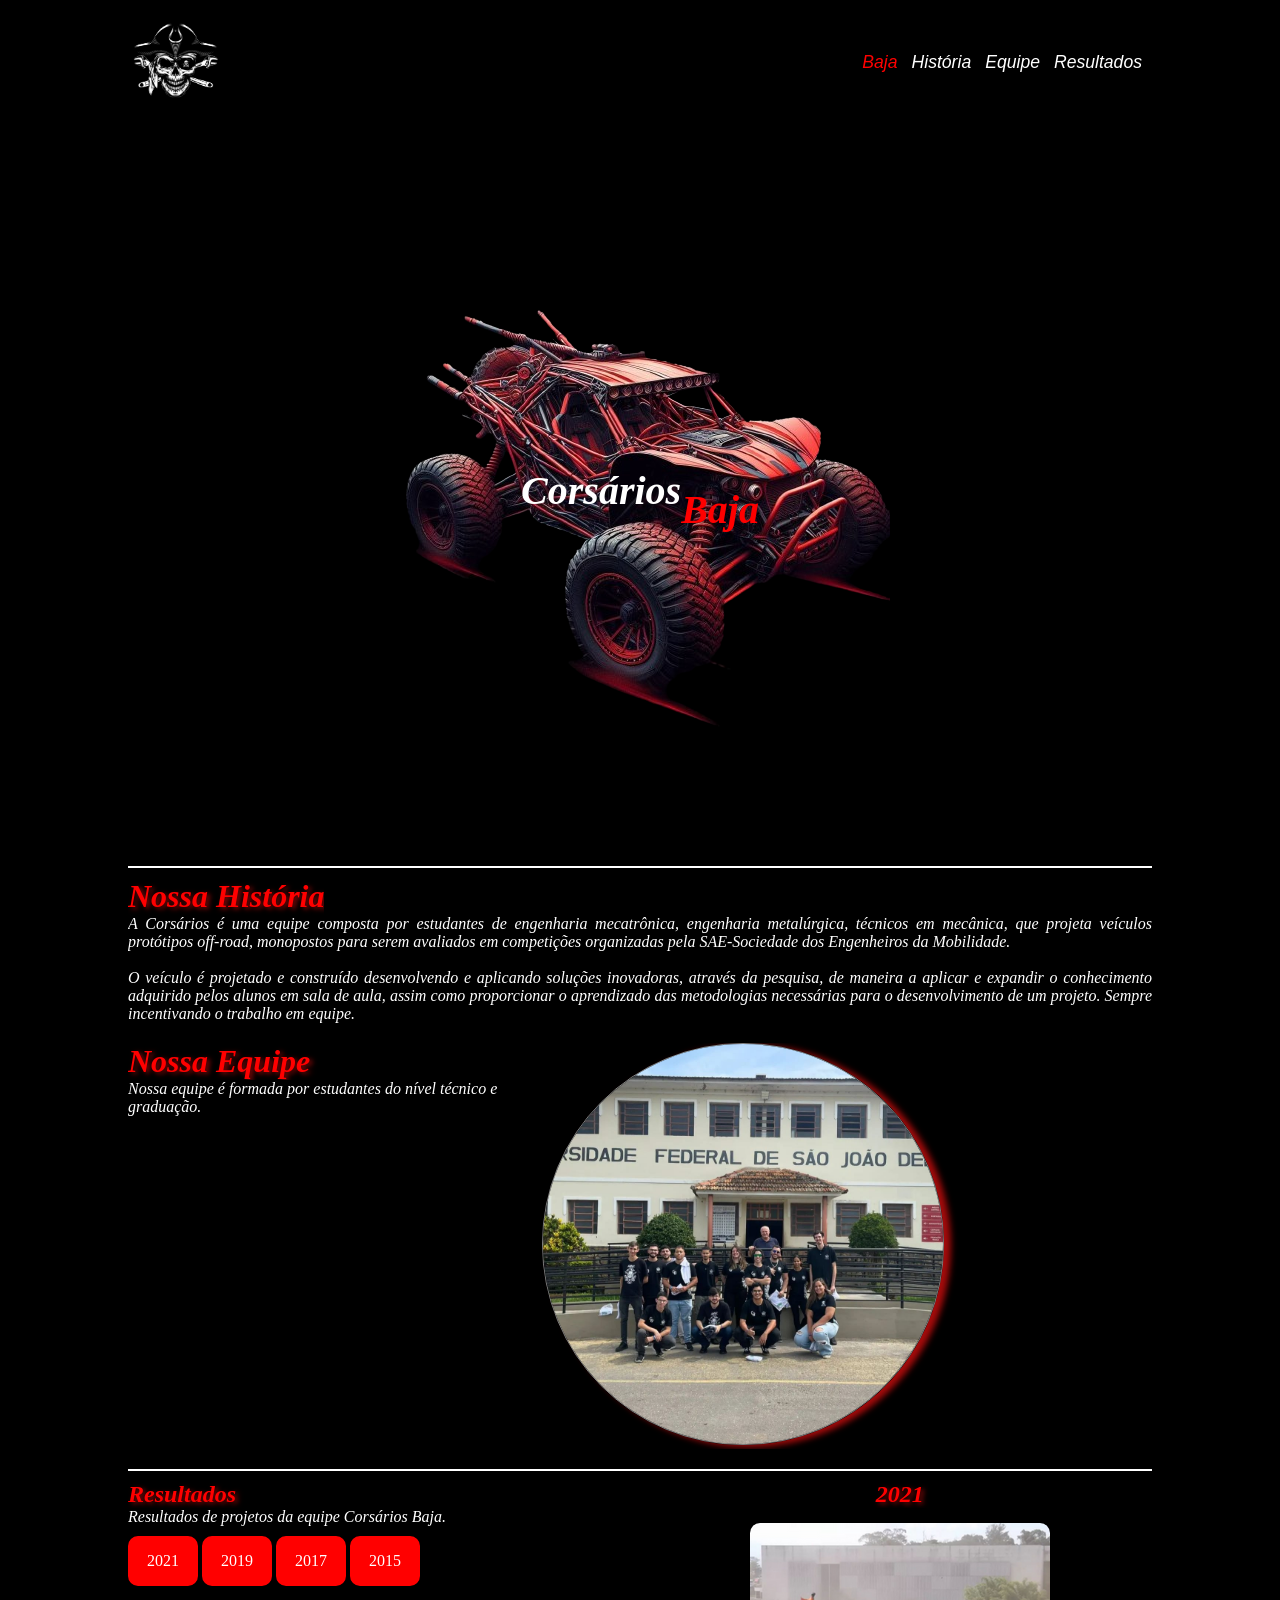
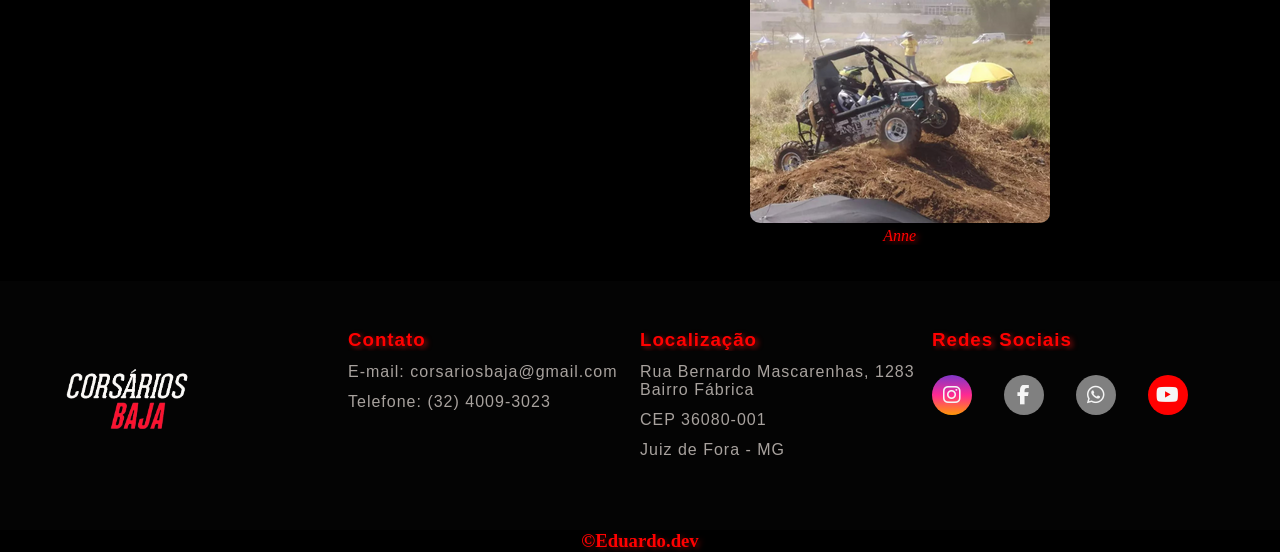
==== commit 0227dcfb: "Update index.html" ====
--- a/index.html
+++ b/index.html
@@ -144,5 +144,48 @@
                 <li>
                     <h3>Localização</h3>
                 </li>
+             
+                    
                 <li>
-                    <p class="
+                    <p class="footer-link">Rua Bernardo Mascarenhas, 1283 Bairro
+                        Fábrica</p>
+                </li>
+                <li>
+                    <p class="footer-link">CEP 36080-001</p>
+                </li>
+                <li>
+                    <p class="footer-link">Juiz de Fora - MG</p>
+                </li>
+            </ul>
+            <div id="footer_contacts">
+                <h3>Redes Sociais</h3>
+
+                <div id="footer_social_media">
+                    <a href="https://www.instagram.com/corsariosbaja/"
+                        target="_blank" class="footer-link" id="instagram">
+                        <i class="fa-brands fa-instagram"></i>
+                    </a>
+
+                    <a  class="footer-link" id="facebook">
+                        <i class="fa-brands fa-facebook-f"></i>
+                    </a>
+
+                    <p class="footer-link" id="whatsapp">
+                        <i class="fa-brands fa-whatsapp"></i>
+                    </p>
+                    <a href="https://www.youtube.com/@corsariosbaja744"
+                        target="_blank" class="footer-link" id="youtube">
+                        <i class="fa-brands fa-youtube"></i>
+                    </a>
+                </div>
+
+
+            </div>
+
+        </footer>
+        <div class="copy">
+            <h3>©Eduardo.dev</h3>
+        </div>
+    </body>
+</html>
+            
